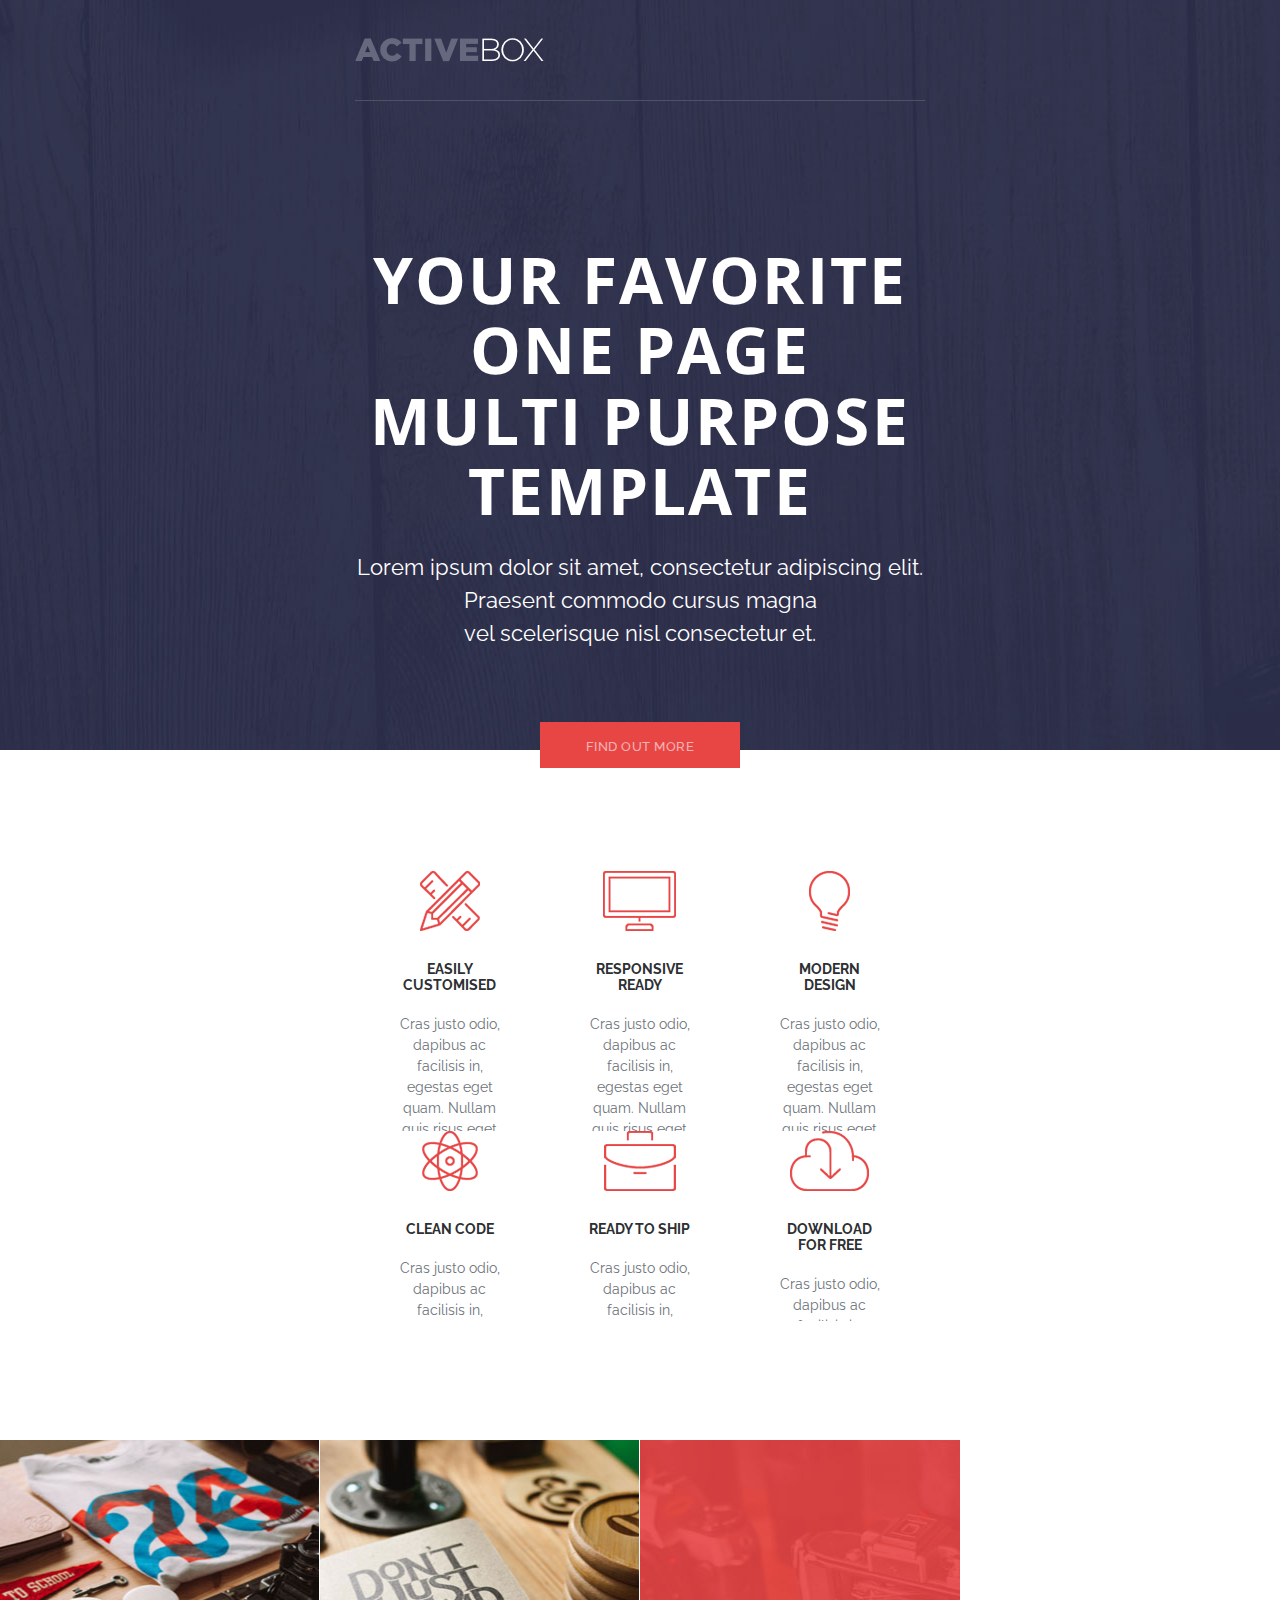
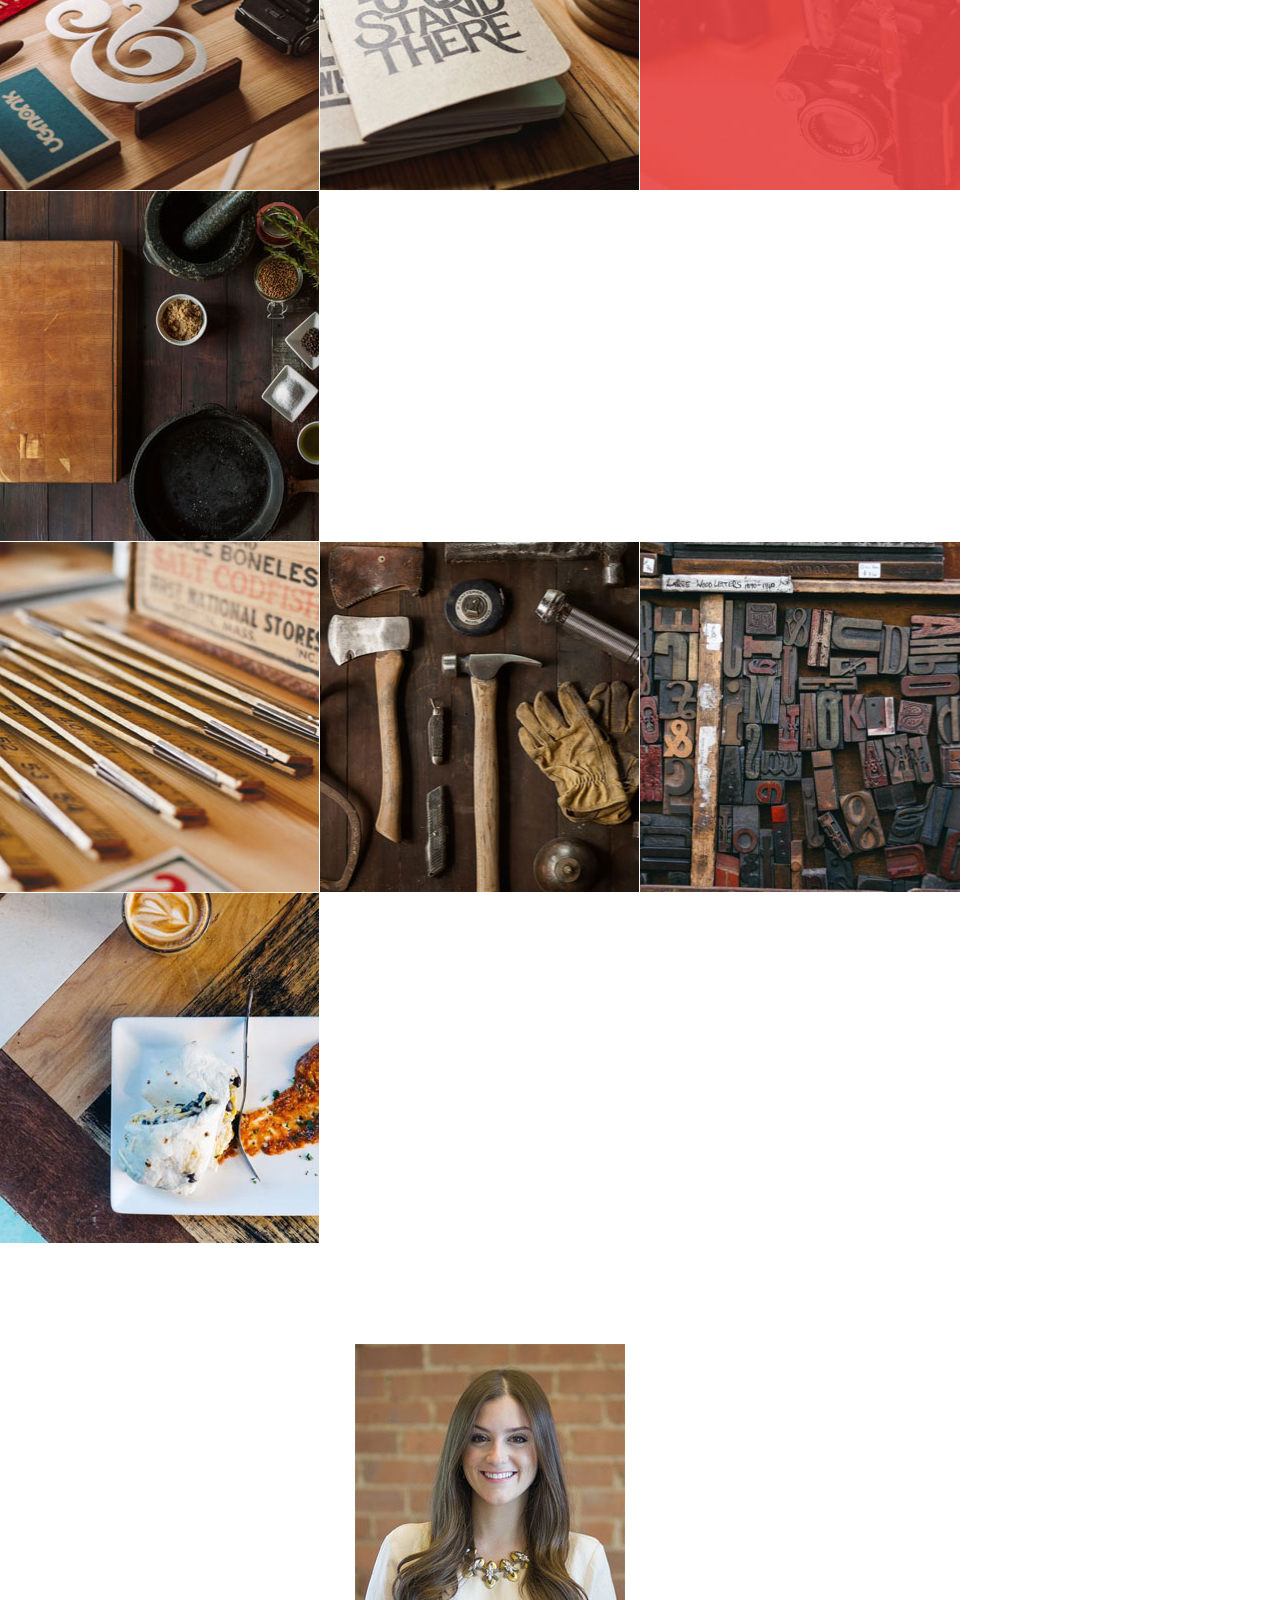
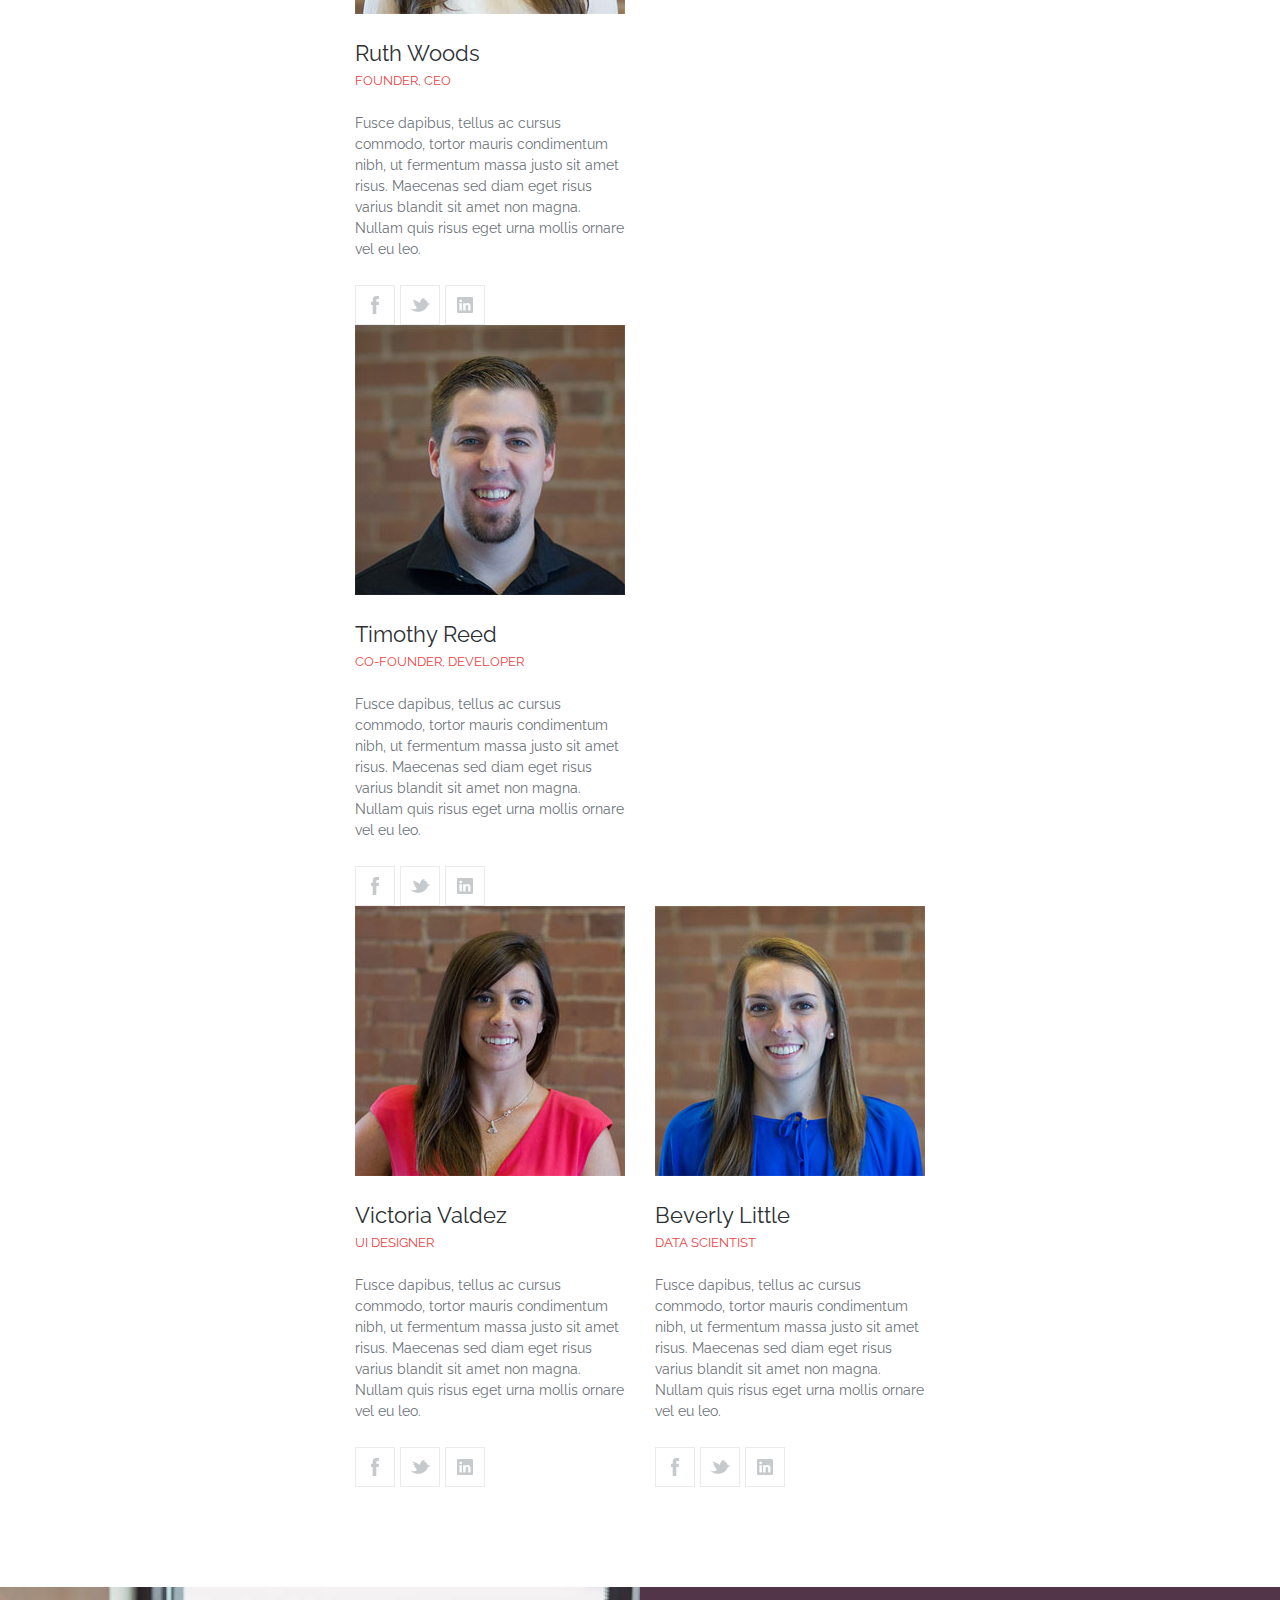
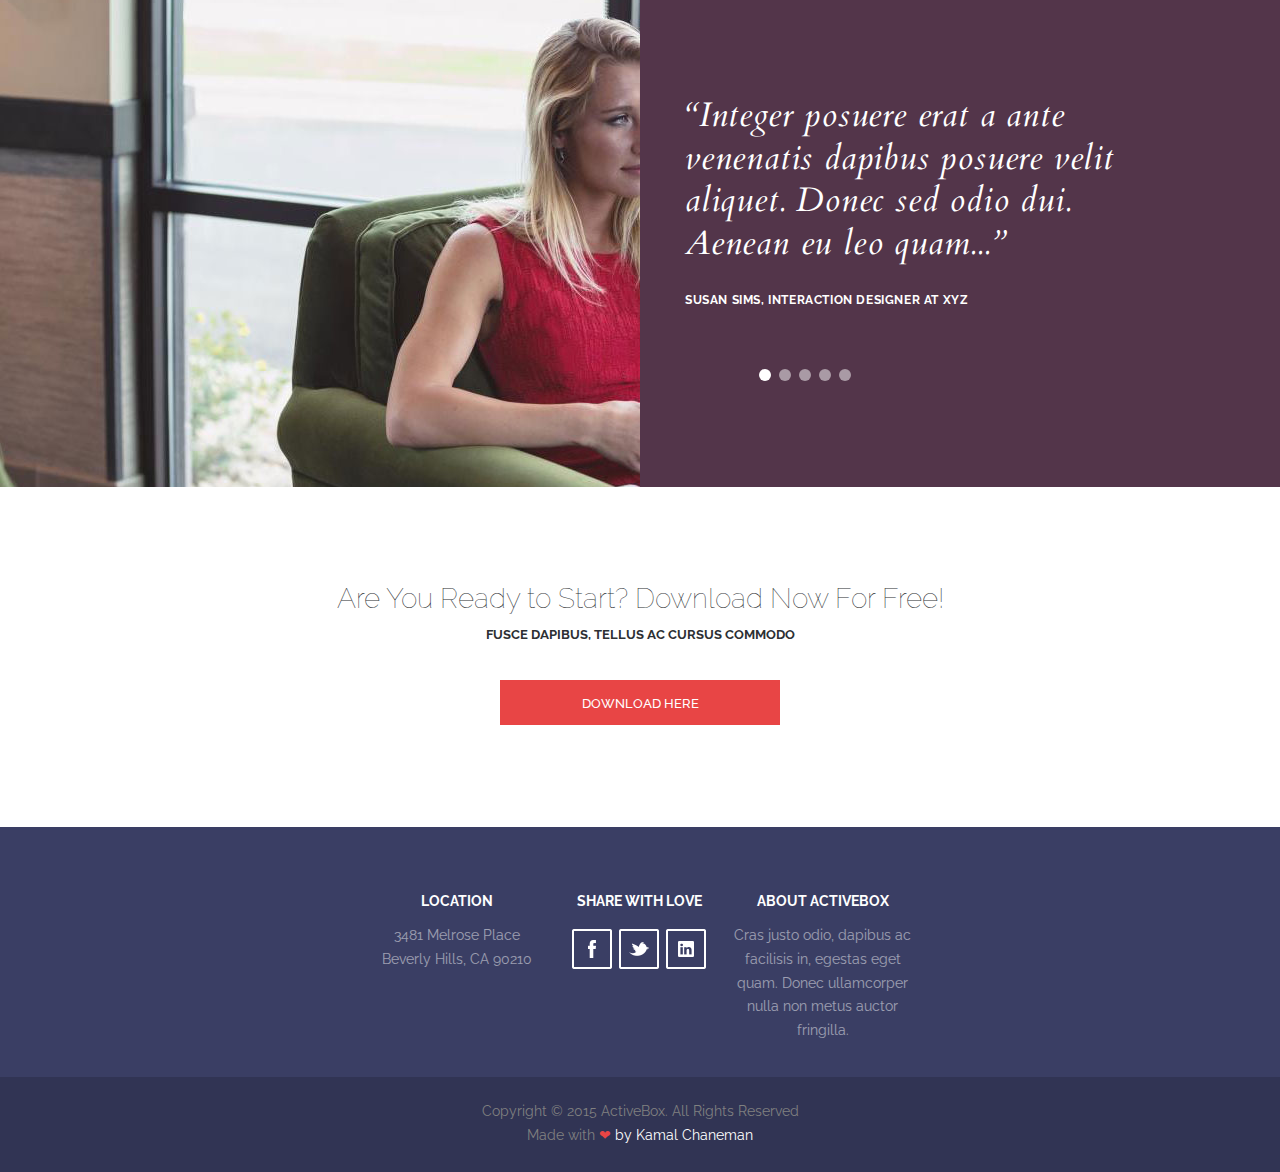
==== task3/index.html @ c03eb858 "Add files via upload" ====
<!doctype html>
<html lang="en">
<head>
<meta charset="utf-8">
<meta name="Description" content="Internal Task 03 - Static Page">
<meta name="Keywords" content="Task-03">
<title>2200099</title>
<link rel="stylesheet" href="css/style.css">
<link href="https://fonts.googleapis.com/css?family=Raleway" rel="stylesheet">
<link href="https://fonts.googleapis.com/css2?family=Open+Sans&display=swap" rel="stylesheet">
<link href="https://fonts.googleapis.com/css2?family=Cardo:ital@1&display=swap" rel="stylesheet">
</head>

<body>
	<div class="wrap">
		<div class="header">
			<div class="top ov-hidden">
				<div class="logo"><a href="#">
					<img src="images/logo.png" width="189" height="24" alt="ACTIVE BOX"></a>
				</div>
				<div class="nav-menu">
					<ul>
						<li class="li-menu mr0">
							<p><a href="#download">DOWNLOAD</a></p>
						</li>
						<li class="li-menu">
							<p><a href="#testimonial">TESTIMONIALS</a></p>
						</li>
						<li class="li-menu">
							<p><a href="#team">OUR TEAM</a></p>
						</li>
						<li class="li-menu">
							<p><a href="#work">WORKS</a></p>
						</li>
						<li class="li-menu">
							<p><a href="#feature">FEATURES</a></p>
						</li>
					</ul>
				</div>
			</div>
			
			<div class="main-visual">
				<h1>Your Favorite One Page <br>Multi Purpose Template</h1>
				<p>Lorem ipsum dolor sit amet, consectetur adipiscing elit. Praesent commodo cursus magna <br>vel scelerisque nisl consectetur et.</p>
				<div class="btn-mv"><a href="#">
					<p class="text-btn-mv">Find Out More</p></a>
				</div>
			</div>
		</div>
		
		<div id="feature">
			<ul class="ul-feature pb70">
				<li class="li-feature">
					<img src="images/icon-01.png" width="60" height="60" alt="xxx">
					<h2>Easily Customised</h2>
					<p>Cras justo odio, dapibus ac facilisis in, egestas eget quam. Nullam quis risus eget urna mollis ornare vel eu leo. Donec ullamcorper nulla</p>
				</li>
				<li class="li-feature">
					<img src="images/icon-02.png" width="73" height="60" alt="xxx">
					<h2>Responsive Ready</h2>
					<p>Cras justo odio, dapibus ac facilisis in, egestas eget quam. Nullam quis risus eget urna mollis ornare vel eu leo. Donec ullamcorper nulla</p>
				</li>
				<li class="li-feature">
					<img src="images/icon-03.png" width="41" height="60" alt="xxx">
					<h2>Modern Design</h2>
					<p>Cras justo odio, dapibus ac facilisis in, egestas eget quam. Nullam quis risus eget urna mollis ornare vel eu leo. Donec ullamcorper nulla</p>
				</li>
			</ul>
			
			<ul class="ul-feature">
				<li class="li-feature">
					<img src="images/icon-04.png" width="56" height="60" alt="xxx">
					<h2>Clean Code</h2>
					<p>Cras justo odio, dapibus ac facilisis in, egestas eget quam. Nullam quis risus eget urna mollis ornare vel eu leo. Donec ullamcorper nulla</p>
				</li>
				<li class="li-feature">
					<img src="images/icon-05.png" width="72" height="60" alt="xxx">
					<h2>Ready to Ship</h2>
					<p>Cras justo odio, dapibus ac facilisis in, egestas eget quam. Nullam quis risus eget urna mollis ornare vel eu leo. Donec ullamcorper nulla</p>
				</li>
				<li class="li-feature">
					<img src="images/icon-06.png" width="79" height="60" alt="xxx">
					<h2>Download for Free</h2>
					<p>Cras justo odio, dapibus ac facilisis in, egestas eget quam. Nullam quis risus eget urna mollis ornare vel eu leo. Donec ullamcorper nulla</p>
				</li>
			</ul>
		</div>
		
		<div id="work">
			<ul>
				<li class="li-work bg-01 ov-hidden">
					<div class="text">
						<h2>Project Name</h2>
						<p>User Interface Design</p>
					</div>
				</li>
				<li class="li-work bg-02">
					<div class="text">
						<h2>Project Name</h2>
						<p>User Interface Design</p>
					</div>
				</li>
				<li class="li-work bg-03">
					<div class="text">
						<h2>Project Name</h2>
						<p>User Interface Design</p>
					</div>
				</li>
				<li class="li-work bg-04">
					<div class="text">
						<h2>Project Name</h2>
						<p>User Interface Design</p>
					</div>
				</li>
			</ul>
			<ul>
				<li class="li-work bg-05">
					<div class="text">
						<h2>Project Name</h2>
						<p>User Interface Design</p>
					</div>
				</li>
				<li class="li-work bg-06">
					<div class="text">
						<h2>Project Name</h2>
						<p>User Interface Design</p>
					</div>
				</li>
				<li class="li-work bg-07">
					<div class="text">
						<h2>Project Name</h2>
						<p>User Interface Design</p>
					</div>
				</li>
				<li class="li-work bg-08">
					<div class="text">
						<h2>Project Name</h2>
						<p>User Interface Design</p>
					</div>
				</li>
			</ul>
		</div>
		
		<div id="team">
			<ul>
				<li class="li-team">
					<img src="images/people-01.jpg" width="270" height="270" alt="xxx">
					<h2>Ruth Woods</h2>
					<h3>Founder, CEO</h3>
					<p>Fusce dapibus, tellus ac cursus commodo, tortor mauris condimentum nibh, ut fermentum massa justo sit amet risus. Maecenas sed diam eget risus varius blandit sit amet non magna. Nullam quis risus eget urna mollis ornare vel eu leo.</p>
					<div class="socmed">
						<ul>
							<li class="li-socmed">
								<a href="#"><img src="images/icon-fb1.png" width="40" height="40" alt="xxxx"></a>
							</li>
							<li class="li-socmed">
								<a href="#"><img src="images/icon-tw1.png" width="40" height="40" alt="xxxx"></a>
							</li>
							<li class="li-socmed">
								<a href="#"><img src="images/icon-in1.png" width="40" height="40" alt="xxxx"></a>
							</li>
						</ul>
					</div>
				</li>
				<li class="li-team">
					<img src="images/people-02.jpg" width="270" height="270" alt="xxx">
					<h2>Timothy Reed</h2>
					<h3>Co-Founder, Developer</h3>
					<p>Fusce dapibus, tellus ac cursus commodo, tortor mauris condimentum nibh, ut fermentum massa justo sit amet risus. Maecenas sed diam eget risus varius blandit sit amet non magna. Nullam quis risus eget urna mollis ornare vel eu leo.</p>
					<div class="socmed">
						<ul>
							<li class="li-socmed">
								<a href="#"><img src="images/icon-fb1.png" width="40" height="40" alt="xxxx"></a>
							</li>
							<li class="li-socmed">
								<a href="#"><img src="images/icon-tw1.png" width="40" height="40" alt="xxxx"></a>
							</li>
							<li class="li-socmed">
								<a href="#"><img src="images/icon-in1.png" width="40" height="40" alt="xxxx"></a>
							</li>
						</ul>
					</div>
				</li>
				<li class="li-team">
					<img src="images/people-03.jpg" width="270" height="270" alt="xxx">
					<h2>Victoria Valdez</h2>
					<h3>UI Designer</h3>
					<p>Fusce dapibus, tellus ac cursus commodo, tortor mauris condimentum nibh, ut fermentum massa justo sit amet risus. Maecenas sed diam eget risus varius blandit sit amet non magna. Nullam quis risus eget urna mollis ornare vel eu leo.</p>
					<div class="socmed">
						<ul>
							<li class="li-socmed">
								<a href="#"><img src="images/icon-fb1.png" width="40" height="40" alt="xxxx"></a>
							</li>
							<li class="li-socmed">
								<a href="#"><img src="images/icon-tw1.png" width="40" height="40" alt="xxxx"></a>
							</li>
							<li class="li-socmed">
								<a href="#"><img src="images/icon-in1.png" width="40" height="40" alt="xxxx"></a>
							</li>
						</ul>
					</div>
				</li>
				<li class="li-team mr0">
					<img src="images/people-04.jpg" width="270" height="270" alt="xxx">
					<h2>Beverly Little</h2>
					<h3>Data Scientist</h3>
					<p>Fusce dapibus, tellus ac cursus commodo, tortor mauris condimentum nibh, ut fermentum massa justo sit amet risus. Maecenas sed diam eget risus varius blandit sit amet non magna. Nullam quis risus eget urna mollis ornare vel eu leo.</p>
					<div class="socmed">
						<ul>
							<li class="li-socmed">
								<a href="#"><img src="images/icon-fb1.png" width="40" height="40" alt="xxxx"></a>
							</li>
							<li class="li-socmed">
								<a href="#"><img src="images/icon-tw1.png" width="40" height="40" alt="xxxx"></a>
							</li>
							<li class="li-socmed">
								<a href="#"><img src="images/icon-in1.png" width="40" height="40" alt="xxxx"></a>
							</li>
						</ul>
					</div>
				</li>
			</ul>
		</div>
		
		<div id="testimonial">
			<div class="img-testi">
				<img src="images/testimonial-01.jpg" width="970" height="621" alt="xxxx" style="vertical-align:middle">
			</div>
			<div class="quotes-testi">
				<div class="mySlides">
				<q>Integer posuere erat a ante venenatis dapibus posuere velit aliquet. Donec sed odio dui. Aenean eu leo quam...</q>
				<p class="author">Susan Sims, Interaction Designer at XYZ</p>
			</div>

			<div class="mySlides">
				<q>Integer posuere erat a ante venenatis dapibus posuere velit aliquet. Donec sed odio dui. Aenean eu leo quam...</q>
				<p class="author">Susan Sims, Interaction Designer at XYZ</p>
			</div>

			<div class="mySlides">
				<q>Integer posuere erat a ante venenatis dapibus posuere velit aliquet. Donec sed odio dui. Aenean eu leo quam....</q>
				<p class="author">Susan Sims, Interaction Designer at XYZ</p>
			</div>
				
			<div class="mySlides">
				<q>Integer posuere erat a ante venenatis dapibus posuere velit aliquet. Donec sed odio dui. Aenean eu leo quam.....</q>
				<p class="author">Susan Sims, Interaction Designer at XYZ</p>
			</div>
				
			<div class="mySlides">
				<q>Integer posuere erat a ante venenatis dapibus posuere velit aliquet. Donec sed odio dui. Aenean eu leo quam......</q>
				<p class="author">Susan Sims, Interaction Designer at XYZ</p>
			</div>
			
			<div class="dot-container">
				<span class="dot" onclick="currentSlide(1)"></span> 
				<span class="dot" onclick="currentSlide(2)"></span> 
				<span class="dot" onclick="currentSlide(3)"></span>
				<span class="dot" onclick="currentSlide(4)"></span>
				<span class="dot" onclick="currentSlide(5)"></span>
			</div>
			</div>
		</div>
		
		<div id="download">
			<h2>Are You Ready to Start? Download Now For Free!</h2>
			<p>Fusce dapibus, tellus ac cursus commodo</p>
			<div class="btn-download"><a href="#">
				<p class="text-btn-download">Download Here</p></a>
			</div>
		</div>
		
		<div class="footer">
			<div class="footer-cnt">
				<ul>
					<li class="li-footer-cnt">
						<h3>Location</h3>
						<p>3481 Melrose Place <br>Beverly Hills, CA 90210</p>
					</li>
					<li class="li-footer-cnt">
						<h3>Share with Love</h3>
						<div class="icon-socmed">
							<ul>
								<li class="li-iconSocmed"><a href="#">
									<img src="images/icon-fb.png" width="40" height="40" alt="xxxx"></a>
								</li>
								<li class="li-iconSocmed"><a href="#">
									<img src="images/icon-tw.png" width="40" height="40" alt="xxxx"></a>
								</li>
								<li class="li-iconSocmed mr0"><a href="#">
									<img src="images/icon-in.png" width="40" height="40" alt="xxxx"></a>
								</li>
							</ul>
						</div>
					</li>
					<li class="li-footer-cnt">
						<h3>About ActiveBox</h3>
						<p>Cras justo odio, dapibus ac facilisis in, egestas eget <br>quam. Donec ullamcorper nulla non metus auctor <br>fringilla.</p>
					</li>
					
				</ul>
			</div>
			<div class="copyright">
				<p>Copyright © 2015 ActiveBox. All Rights Reserved <br>Made with <span id="love">❤</span><span id="name_author"> by Kamal Chaneman</span></p>
			</div>
		</div>
		
		
	</div>
	<script src="js/static-page-03.js"></script>
</body>
</html>
---- task3/css/style.css ----
@charset "utf-8";
/* CSS Document */

/* ==========================================================================
Reset & Base Setting
========================================================================== */
/* default style reset
-------------------------------------*/
html{background:#fff;}
body,div,dl,dt,dd,ul,ol,li,h1,h2,h3,h4,h5,h6,pre,code,form,fieldset,input,textarea,p,blockquote,th,td{margin:0;padding:0;}
table{border-collapse:separate;border-spacing:0;}
fieldset,img{border:0;}
img{vertical-align:top;}
address,caption,em,strong,th{font-style:normal;font-weight:normal;}
ol,ul{list-style:none;}
caption,th,td{text-align:left;}
h1,h2,h3,h4,h5,h6{font-size:100%;font-weight:normal;}
sup{vertical-align:text-top;}
sub{vertical-align:text-bottom;}
input,textarea,select{font-size:inherit;font-weight:inherit;}
input,textarea,select{*font-size:100%;}

a:link{text-decoration:underline;}
a:visited{text-decoration:underline;}
a:hover{text-decoration:none;cursor:pointer!important;}
a:active{text-decoration:underline;}


/* clearfix
-------------------------------------*/
.clearfix:before,
.clearfix:after{
	display:table;
	content:"";
}

.clearfix:after{
	clear:both;
}

.clearfix{
	zoom:1;
}

/*------------------------------------*/


.wrap{
	width: 100%;
	height: auto;
	margin: 0 auto;
	
}

.ov-hidden{
	overflow: hidden;
}


.header{
	width: 100%;
	height: 750px;
	padding: 0 355px;
	box-sizing: border-box;
	background-image: url(../images/bg-mainvisual.jpg);
	background-size: cover;
	background-position: center;
	background-repeat: no-repeat;
}

.top{
	height: 100px;
	margin: 0 auto;
	border-bottom: solid 1px #4f5167;
}

.logo{
	float: left;
	padding: 38px 0;
	box-sizing: border-box;
}

.nav-menu{
	float: right;
	width: 600px;
	padding: 43px 0;
	box-sizing: border-box;
}

.nav-menu ul{
	overflow: hidden;
}

.li-menu{
	float: right;
	margin-right: 55px;
}

.mr0{
	margin-right: 0 !important;
}

.li-menu p{
	font-family: 'Raleway', sans-serif;
	font-size: 13px;
	color: #ffffff;
	opacity: 75%;
	font-weight: bold;
}

.li-menu p a{
	color: #ffffff;
	text-decoration: none;
	
}

.li-menu p a:hover{
	opacity: 0.6;
	text-decoration: none;
}

.main-visual{
	height: 650px;
	text-align: center;
}

.main-visual h1{
	font-family: 'Open Sans', sans-serif;
	font-size: 64px;
	color: #ffffff;
	font-weight: bold;
	text-transform: uppercase;
	padding-top: 144px;
	box-sizing: border-box;
	letter-spacing: 2.2px;
	line-height: 1.1;
}

.main-visual p{
	font-family: 'Raleway', sans-serif;
	font-size: 22px;
	color: #ffffff;
	margin-top: 24px;
	line-height: 1.5;
}

.btn-mv{
	padding-top: 48px;
	box-sizing: border-box;
}

.btn-mv a{
	width: 200px;
	height: 46px;
	margin: 0 auto;
	background-color: #e84545;
	text-align: center;
	display: block;
	text-decoration: none;
}

.btn-mv a:hover{
	opacity: 0.7;
	text-decoration: none;
}

.btn-mv .text-btn-mv{
	font-family: 'Raleway', sans-serif;
	font-size: 13px;
	color: #ffffff;
	opacity: 59%;
	font-weight: 500;
	text-transform: uppercase;
	letter-spacing: 0.5px;
	padding: 15px 0;
	box-sizing: border-box;
} 

#feature{
	width: 100%;
	height: 690px;
	padding: 121px 355px;
	box-sizing: border-box;
}

.ul-feature{
	overflow: hidden;
}

.pb70{
	padding-bottom: 70px;
	box-sizing: border-box;
}

.li-feature{
	float: left;
	width: 33.33%;
	height: 190px;
	text-align: center;
	padding: 0 40px;
	box-sizing: border-box;
}

.li-feature h2{
	font-family: 'Raleway', sans-serif;
	font-size: 14px;
	color: #2d3033;
	font-weight: bold;
	text-transform: uppercase;
	padding-top: 30px;
	box-sizing: border-box;
}

.li-feature p{
	font-family: 'Raleway', sans-serif;
	font-size: 14px;
	color: #6c7279;
	padding-top: 21px;
	box-sizing: border-box;
	line-height: 1.5;
}

#work{
	width: 100%;
	height: auto;
	margin: 0 auto;
}

#work ul{
	overflow: hidden;
}
.li-work{
	float: left;
	width: 24.94%;
	height: 350px;
	margin-right: 1px;
	margin-bottom: 1px;
	box-sizing: border-box;
    background: #262626;
}

.li-work .text {
    width: 100%;
    height: 355px;
    transition: .5s;
	background: #e84545;
    bottom: 100%;
    padding: 152px 0;
    box-sizing: border-box;
	opacity: 0;
}

.li-work:hover .text {
    top: 0;
    left: 0%;
	opacity: 0.9;
}

.li-work .text h2 {
    font-family: 'Raleway', sans-serif;
	font-size: 14px;
	color: #ffffff;
	font-weight: bold;
	text-transform: uppercase;
	text-align: center;
}

.li-work .text p {
	font-family: 'Raleway', sans-serif;
	font-size: 14px;
	color: #ffffff;
    margin-top: 10px;
	text-align: center;
}

.bg-01{
	background-image: url(../images/image-01.jpg);
	background-position: center;
	background-repeat: no-repeat;
}

.bg-02{
	background-image: url(../images/image-02.jpg);
	background-position: center;
	background-repeat: no-repeat;
}

.bg-03{
	background-image: url(../images/image-03.jpg);
	background-position: center;
	background-repeat: no-repeat;
}

.bg-04{
	background-color: #dddddd;
	background-image: url(../images/image-04.jpg);
	background-position: center;
	background-repeat: no-repeat;
}

.bg-05{
	background-image: url(../images/image-05.jpg);
	background-position: center;
	background-repeat: no-repeat;
}

.bg-06{
	background-image: url(../images/image-06.jpg);
	background-position: center;
	background-repeat: no-repeat;
}

.bg-07{
	background-image: url(../images/image-07.jpg);
	background-position: center;
	background-repeat: no-repeat;
}

.bg-08{
	background-image: url(../images/image-08.jpg);
	background-position: center;
	background-repeat: no-repeat;
}


#team{
	width: 100%;
	height: auto;
	padding: 100px 355px;
	box-sizing: border-box;
}

#team ul{
	overflow: hidden;
}

.li-team{
	float: left;
	width: 270px;
	height: auto;
	margin-right: 30px;
}

.li-team h2{
	font-family: 'Raleway', sans-serif;
	font-size: 22px;
	color: #2d3033;
	padding-top: 26px;
	box-sizing: border-box;
}

.li-team h3{
	font-family: 'Raleway', sans-serif;
	font-size: 13px;
	color: #e84545;
	text-transform: uppercase;
	padding-top: 7px;
	padding-bottom: 25px;
	box-sizing: border-box;
}

.li-team p{
	font-family: 'Raleway', sans-serif;
	font-size: 14px;
	color: #6c7279;
	padding-bottom: 25px;
	box-sizing: border-box;
	line-height: 1.5;
}

.socmed{
	height: 40px;
}

.socmed ul{
	overflow: hidden;
}

.li-socmed{
	float: left;
	margin-right: 5px;
}


#testimonial{
	overflow: hidden;
	width: 100%;
	height: 500px;
}

.img-testi{
	float: left;
	width: 50%;
	height: 500px;
}

.quotes-testi{
	float: right;
	position: relative;
	background: #53354a;
	width: 50%;
	height: 500px;
	padding-left: 45px;
	padding-top: 107px;
	padding-bottom: 107px;
	padding-right: 355px;
	box-sizing: border-box;
}

.mySlides {
	display: none;
	width: 470px;
	height: auto;
	margin: 0 auto;
}

.dot-container {
    text-align: center;
    padding: 60px 0;
	box-sizing: border-box;
}

.dot {
	cursor: pointer;
	height: 12px;
	width: 12px;
	margin: 0 2px;
	background-color: #ffffff;
	opacity: 50%;
	border-radius: 50%;
	display: inline-block;
	transition: background-color 0.6s ease;
}

.active, .dot:hover {
	opacity: 100%;
	height: 12px;
	width: 12px;
}

q {
	font-family: 'Cardo', serif;
	font-style: italic;
	font-size: 34px;
	color: #ffffff;
	letter-spacing: 0.8px;
	line-height: 1.25;
}

.author{
	font-family: 'Raleway', sans-serif;
	font-size: 12px;
	font-weight: bold;
	color: #ffffff;
	text-transform: uppercase;
	margin-top: 29px;
	letter-spacing: 0.6px;
}


#download{
	width: 100%;
	height: 340px;
	padding: 95px 0;
	box-sizing: border-box;
	text-align: center;
}

#download h2{
	font-family: 'Raleway', sans-serif;
	font-size: 28px;
	font-weight: lighter;
	color: #2d3033;
}

#download p{
	font-family: 'Raleway', sans-serif;
	font-size: 13px;
	font-weight: bold;
	color: #2d3033;
	text-transform: uppercase;
	margin-top: 12px;
	margin-bottom: 38px;
}

.btn-download{
	
}

.btn-download a{
	width: 280px;
	height: 45px;
	margin: 0 auto;
	background-color: #e84545;
	text-align: center;
	display: block;
	text-decoration: none;
}

.btn-download a:hover{
	opacity: 0.7;
	text-decoration: none;
}

#download .btn-download .text-btn-download{
	font-family: 'Raleway', sans-serif;
	font-size: 13px;
	color: #ffffff;
	font-weight: 500;
	text-transform: uppercase;
	padding: 16px 0;
	box-sizing: border-box;
} 

.footer{
	width: 100%;
	height: 345px;
}

.footer-cnt{
	width: 100%;
	height: 250px;
	background-color: #3a3e64;
	padding: 66px 365px;
	box-sizing: border-box;
}

.footer-cnt ul{
	overflow: hidden;
}

.li-footer-cnt{
	float: left;
	width: 33.3%;
	height: auto;
	text-align: center;
}

.li-footer-cnt h3{
	font-family: 'Raleway', sans-serif;
	font-weight: bold;
	font-size: 14px;
	color: #ffffff;
	text-transform: uppercase;
	margin-bottom: 15px;
}

.li-footer-cnt p{
	font-family: 'Raleway', sans-serif;
	font-size: 14px;
	color: #ffffff;
	opacity: 50%;
	line-height: 1.7;
}

.icon-socmed{
	width: 135px;
	height: 40px;
	text-align: center;
	margin: 0 auto;
}

.icon-socmed ul{
	overflow: hidden;
	padding-top: 5px;
}

.li-iconSocmed{
	float: left;
	margin-right: 7px;
}

.copyright{
	width: 100%;
	height: 95px;
	background-color: #313454;
	padding: 23px 355px;
	box-sizing: border-box;
	text-align: center;
}

.copyright p{
	font-family: 'Raleway', sans-serif;
	font-size: 14px;
	color: #808080;
	line-height: 1.7;
}

#love{
	font-size:14px; 
  color:#e84545;
}

.copyright p #name_author{
	color: #ffffff;
}
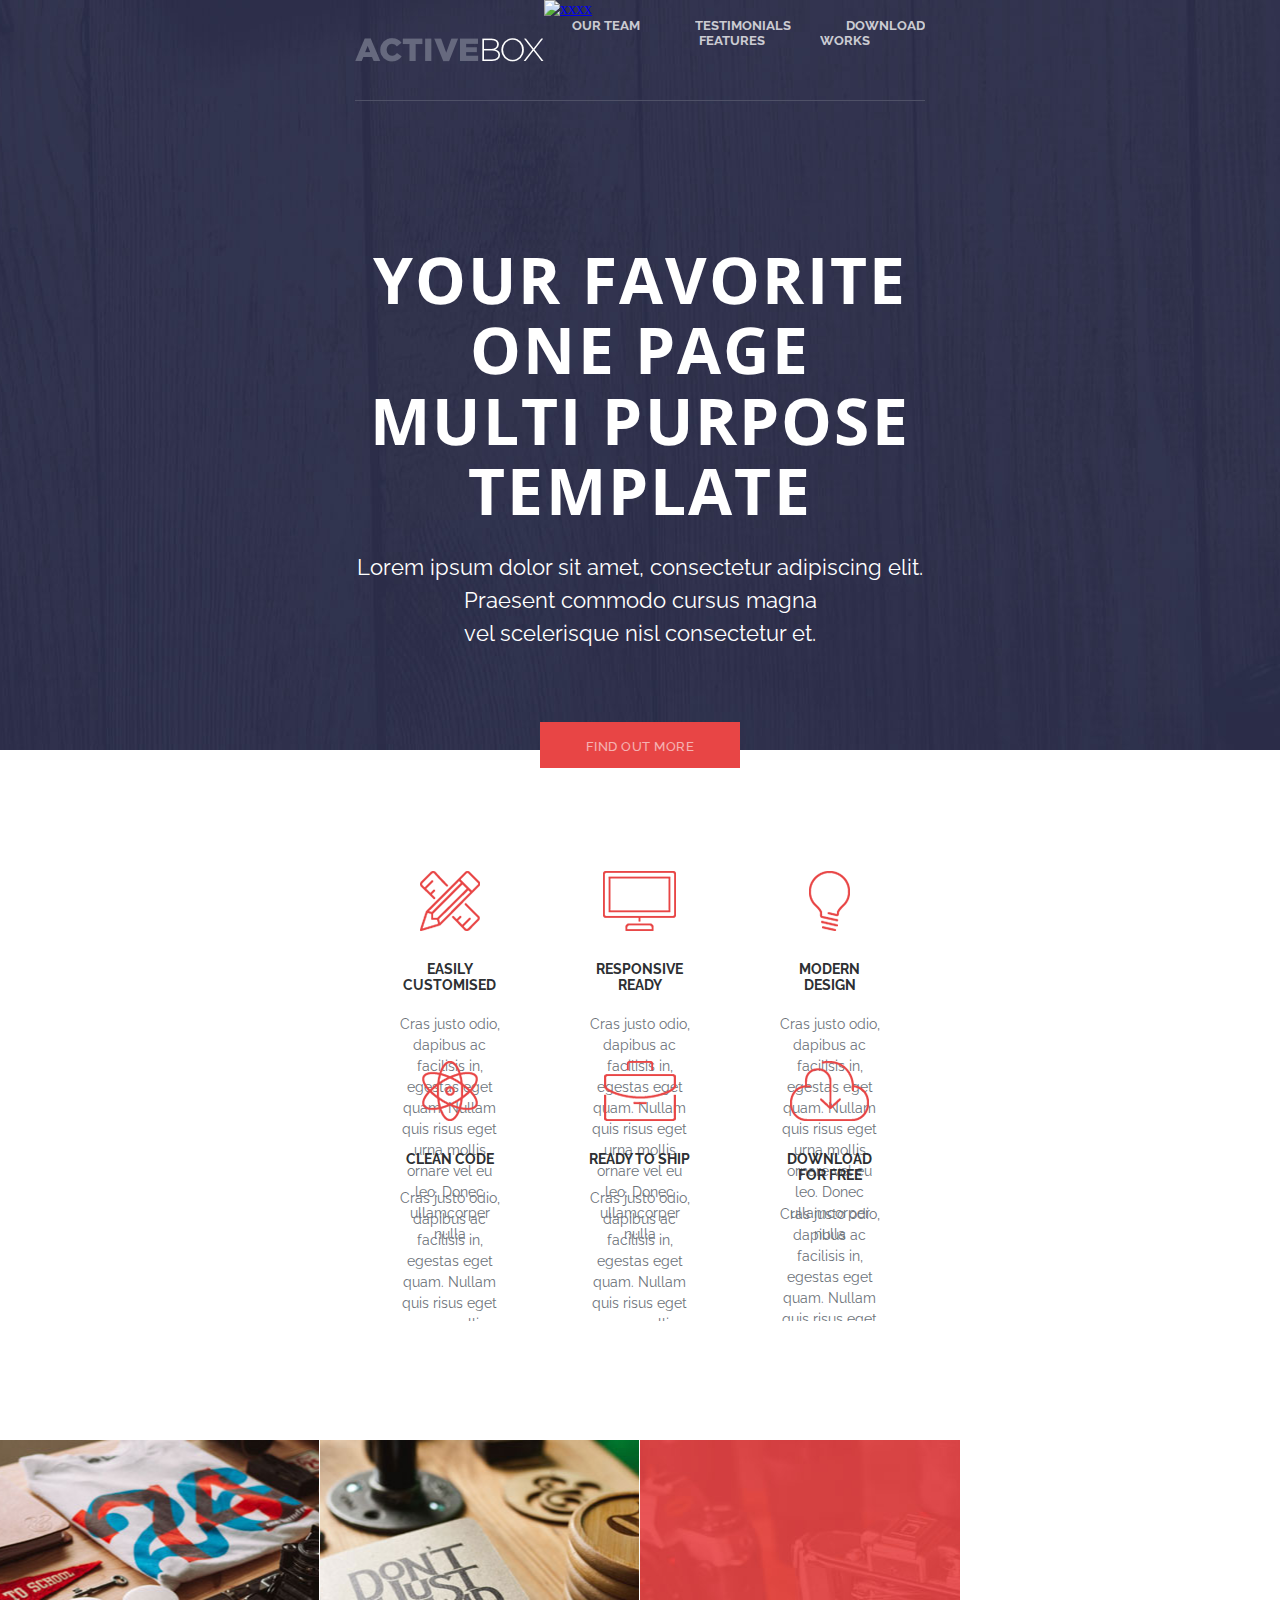
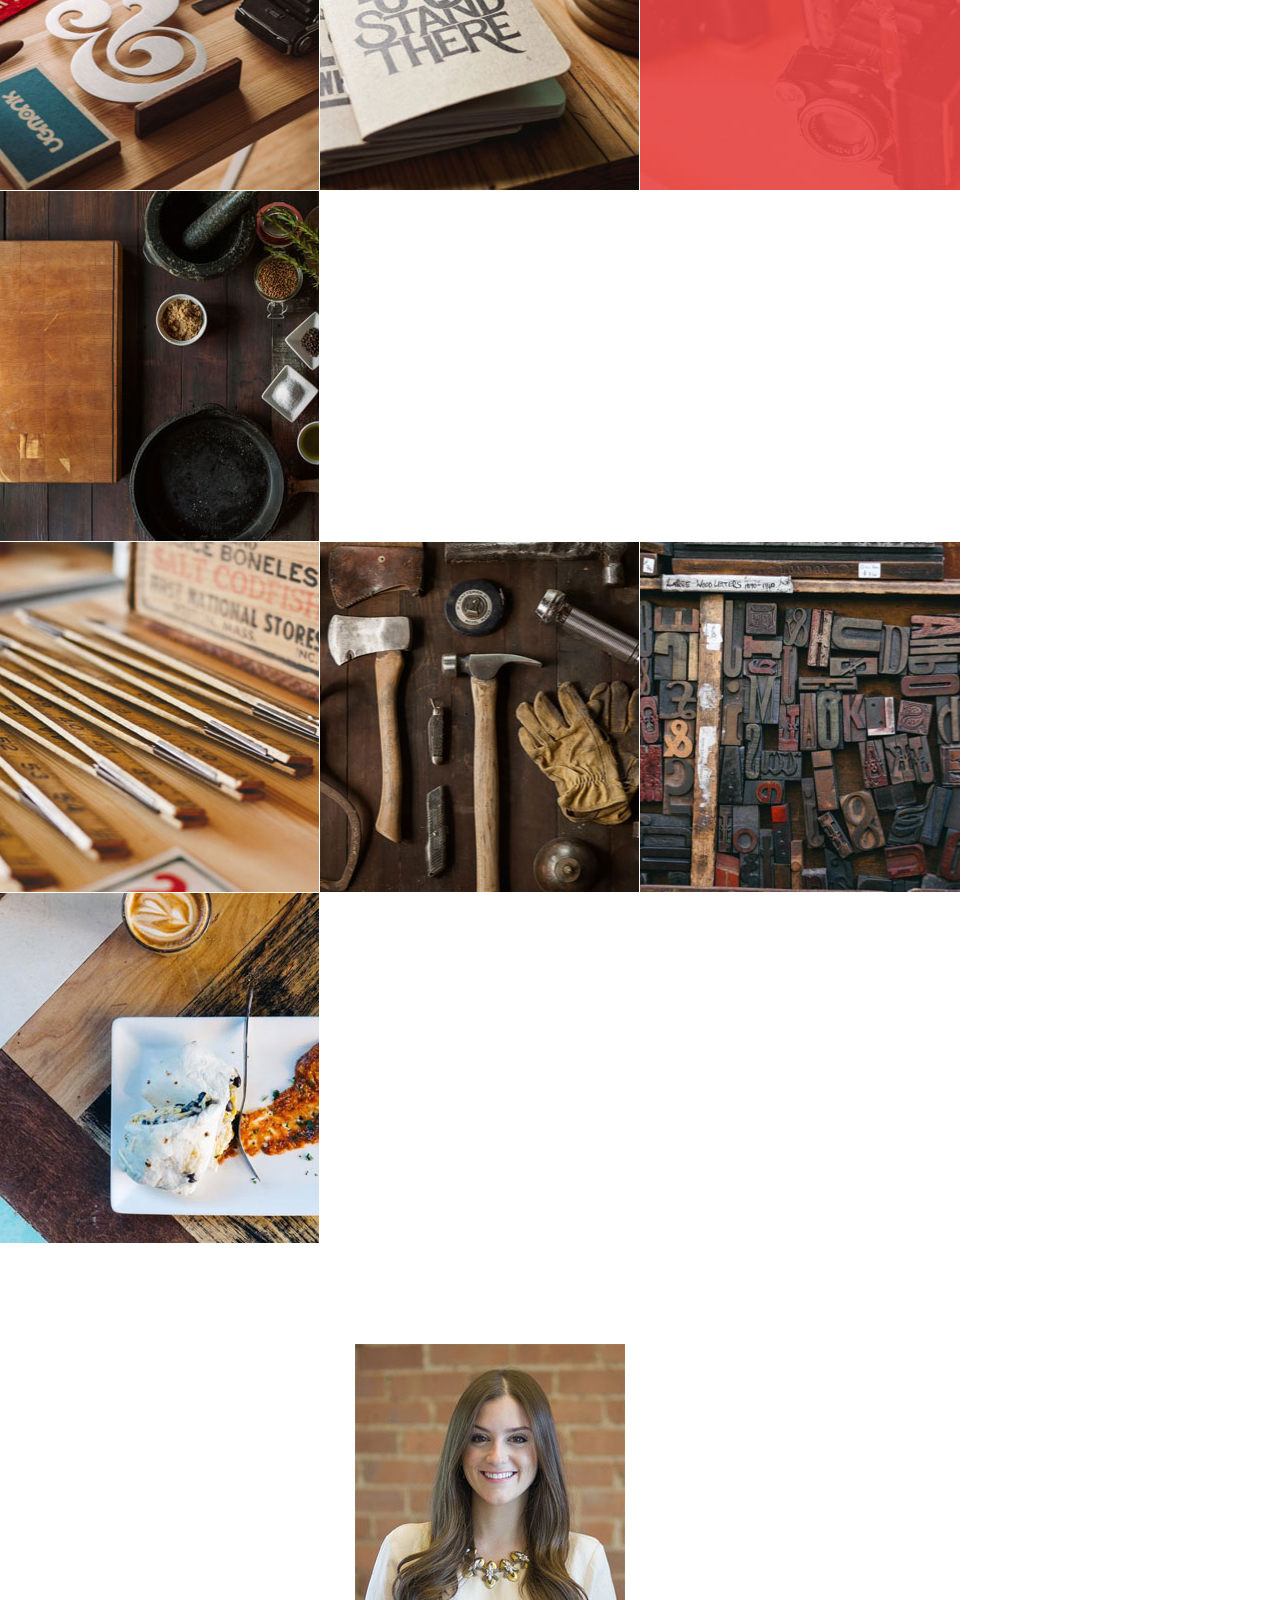
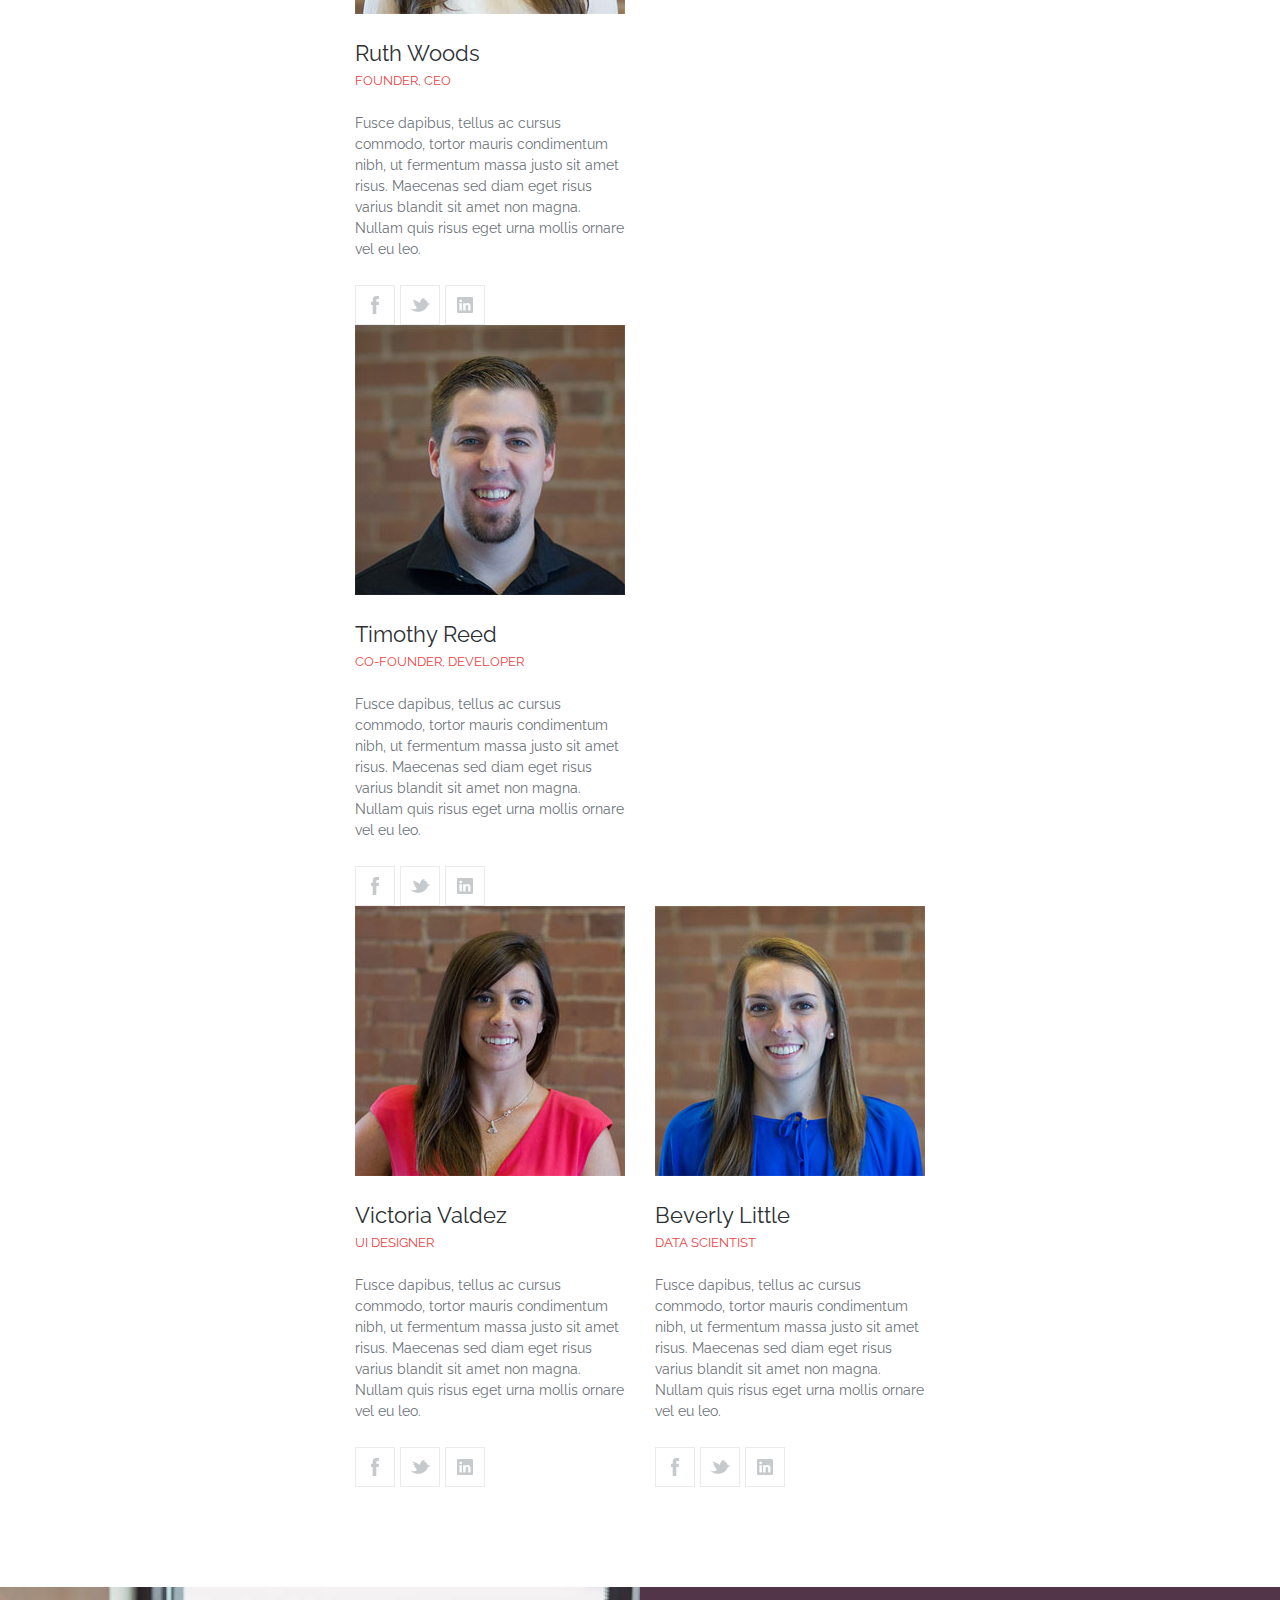
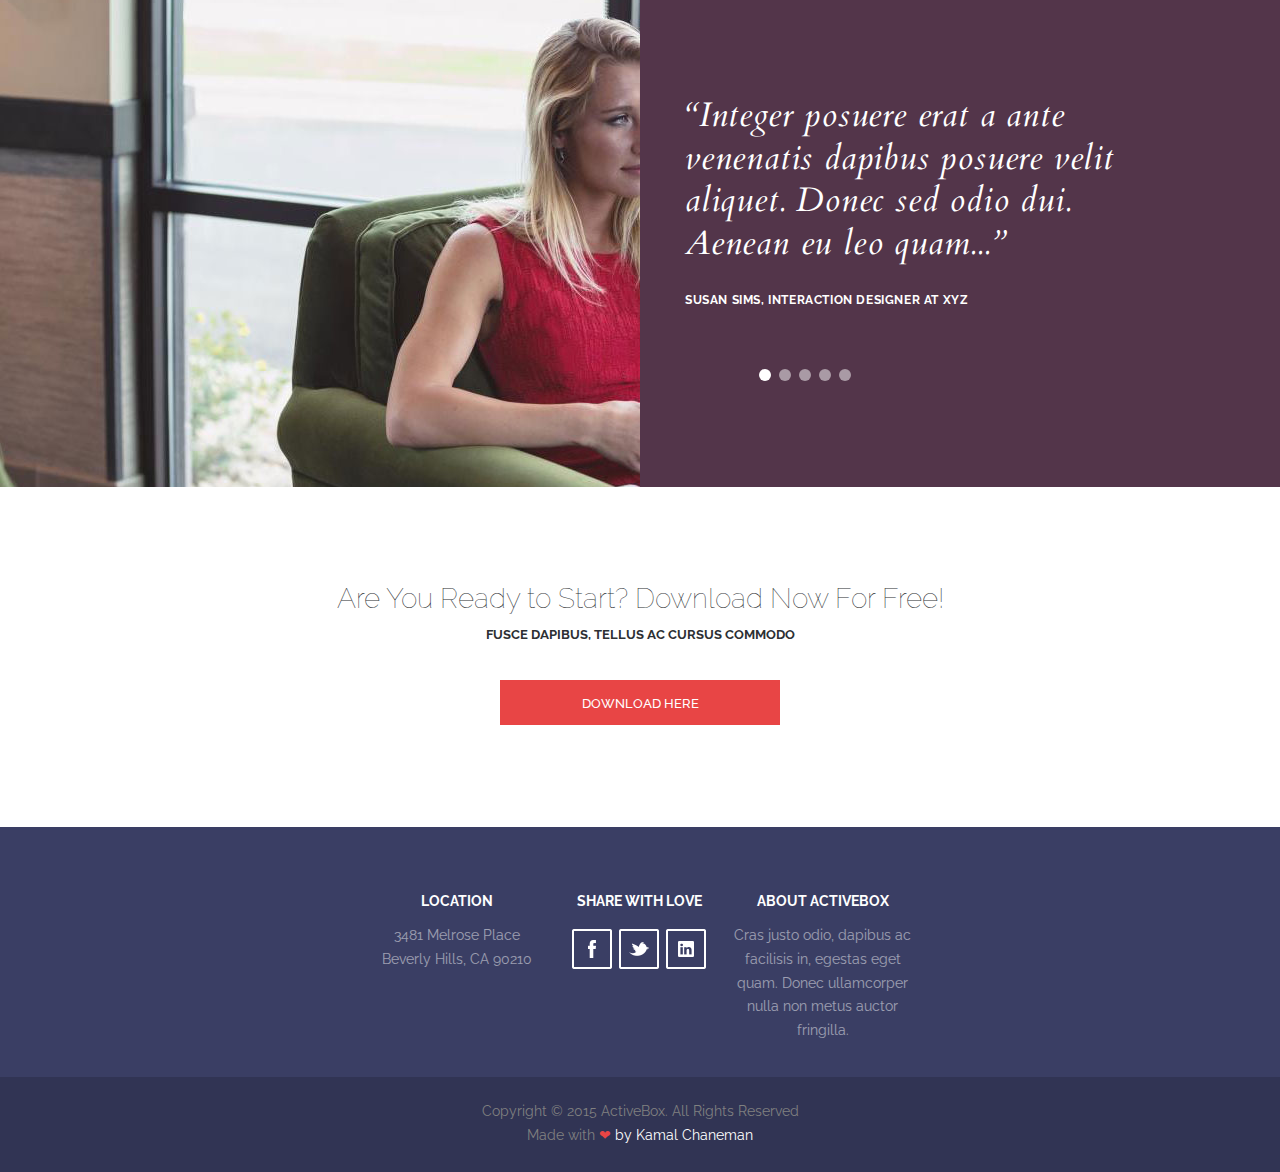
==== commit 78d492a4: "Update index.html" ====
--- a/task3/index.html
+++ b/task3/index.html
@@ -4,6 +4,7 @@
 <meta charset="utf-8">
 <meta name="Description" content="Internal Task 03 - Static Page">
 <meta name="Keywords" content="Task-03">
+<meta name="viewport" content="width=device-width, initial-scale=1">
 <title>2200099</title>
 <link rel="stylesheet" href="css/style.css">
 <link href="https://fonts.googleapis.com/css?family=Raleway" rel="stylesheet">
@@ -18,8 +19,9 @@
 				<div class="logo"><a href="#">
 					<img src="images/logo.png" width="189" height="24" alt="ACTIVE BOX"></a>
 				</div>
-				<div class="nav-menu">
-					<ul>
+				<nav class="clearfix">
+					<a href="#" id="pull"><img src="images/icon-navbar1.png" width="20" height="17" alt="xxxx"></a>
+					<ul class="clearfix">
 						<li class="li-menu mr0">
 							<p><a href="#download">DOWNLOAD</a></p>
 						</li>
@@ -36,7 +38,7 @@
 							<p><a href="#feature">FEATURES</a></p>
 						</li>
 					</ul>
-				</div>
+				</nav>
 			</div>
 			
 			<div class="main-visual">
@@ -65,9 +67,7 @@
 					<h2>Modern Design</h2>
 					<p>Cras justo odio, dapibus ac facilisis in, egestas eget quam. Nullam quis risus eget urna mollis ornare vel eu leo. Donec ullamcorper nulla</p>
 				</li>
-			</ul>
 			
-			<ul class="ul-feature">
 				<li class="li-feature">
 					<img src="images/icon-04.png" width="56" height="60" alt="xxx">
 					<h2>Clean Code</h2>
@@ -293,9 +293,9 @@
 							</ul>
 						</div>
 					</li>
-					<li class="li-footer-cnt">
+					<li class="li-footer-cnt pb0">
 						<h3>About ActiveBox</h3>
-						<p>Cras justo odio, dapibus ac facilisis in, egestas eget <br>quam. Donec ullamcorper nulla non metus auctor <br>fringilla.</p>
+						<p>Cras justo odio, dapibus ac facilisis in, egestas eget quam. Donec ullamcorper nulla non metus auctor fringilla.</p>
 					</li>
 					
 				</ul>
@@ -308,5 +308,6 @@
 		
 	</div>
 	<script src="js/static-page-03.js"></script>
+	<script src="js/nav-menu.js"></script>
 </body>
 </html>
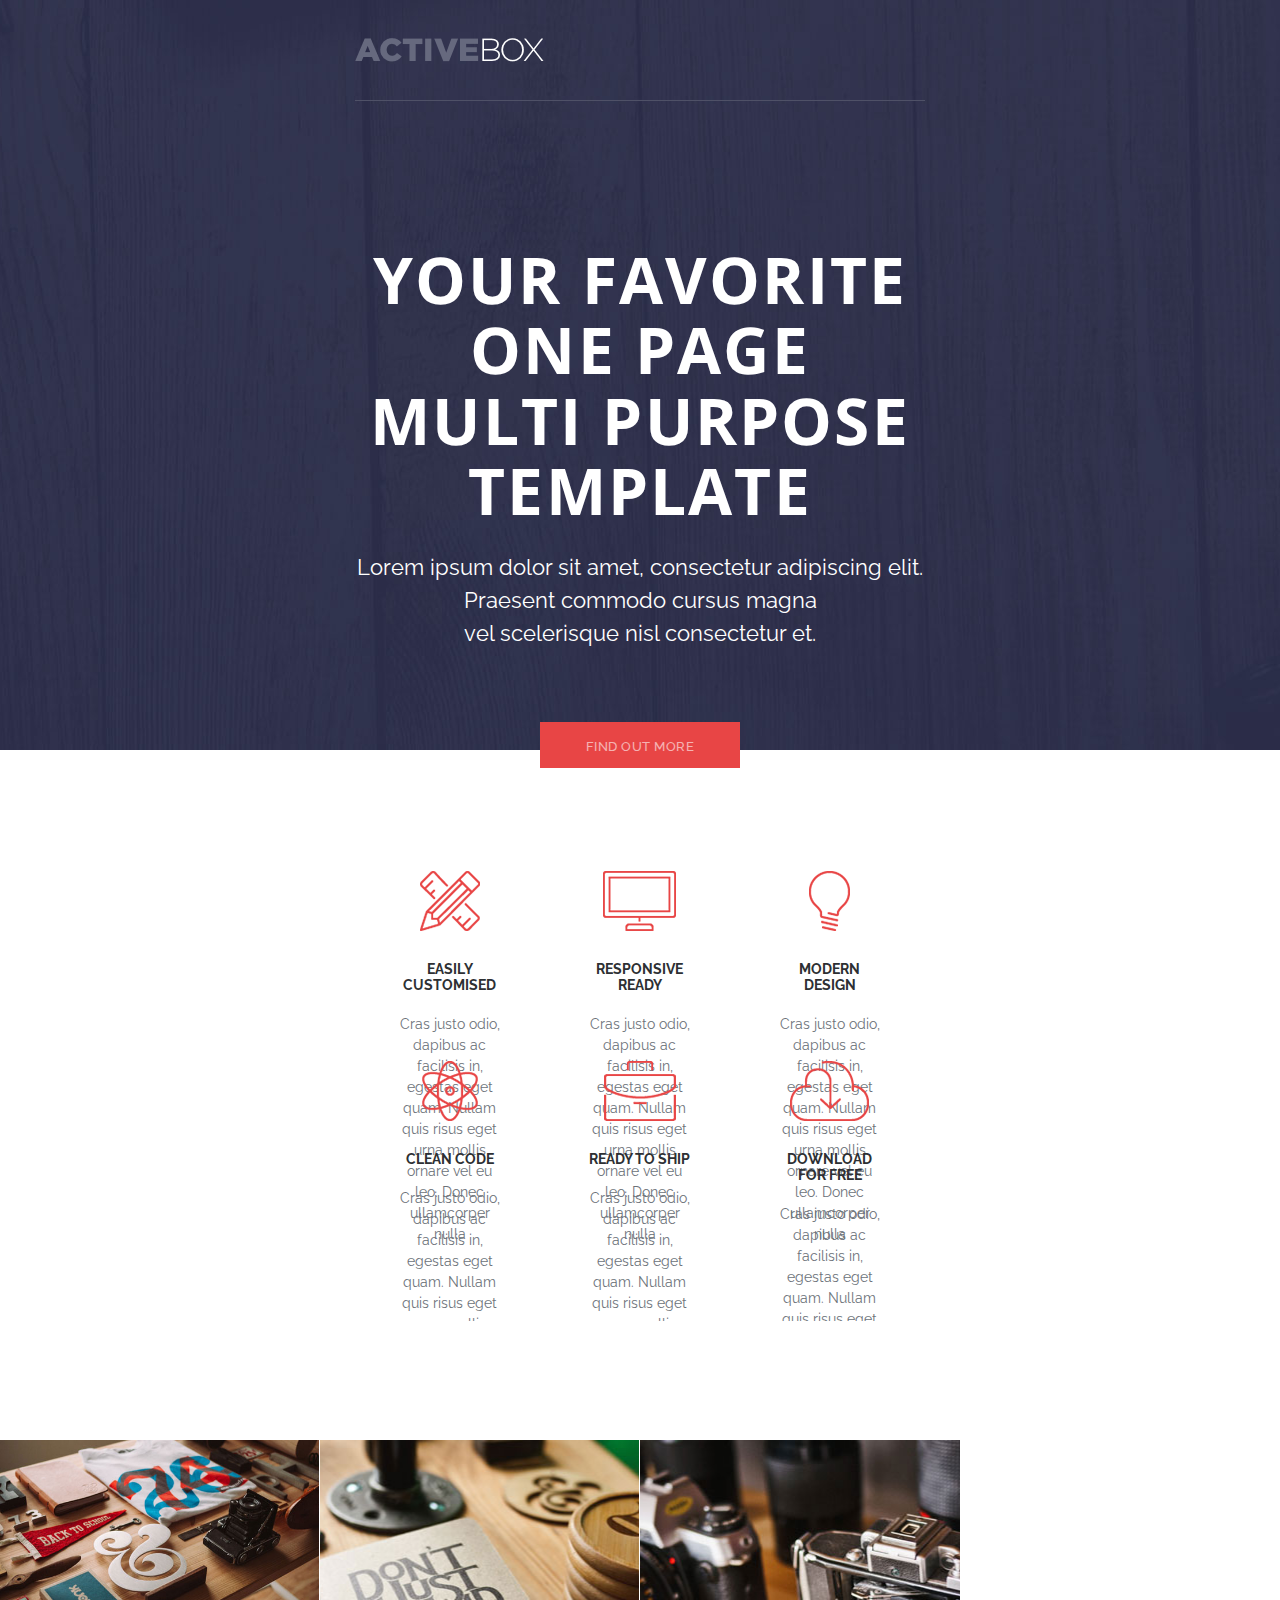
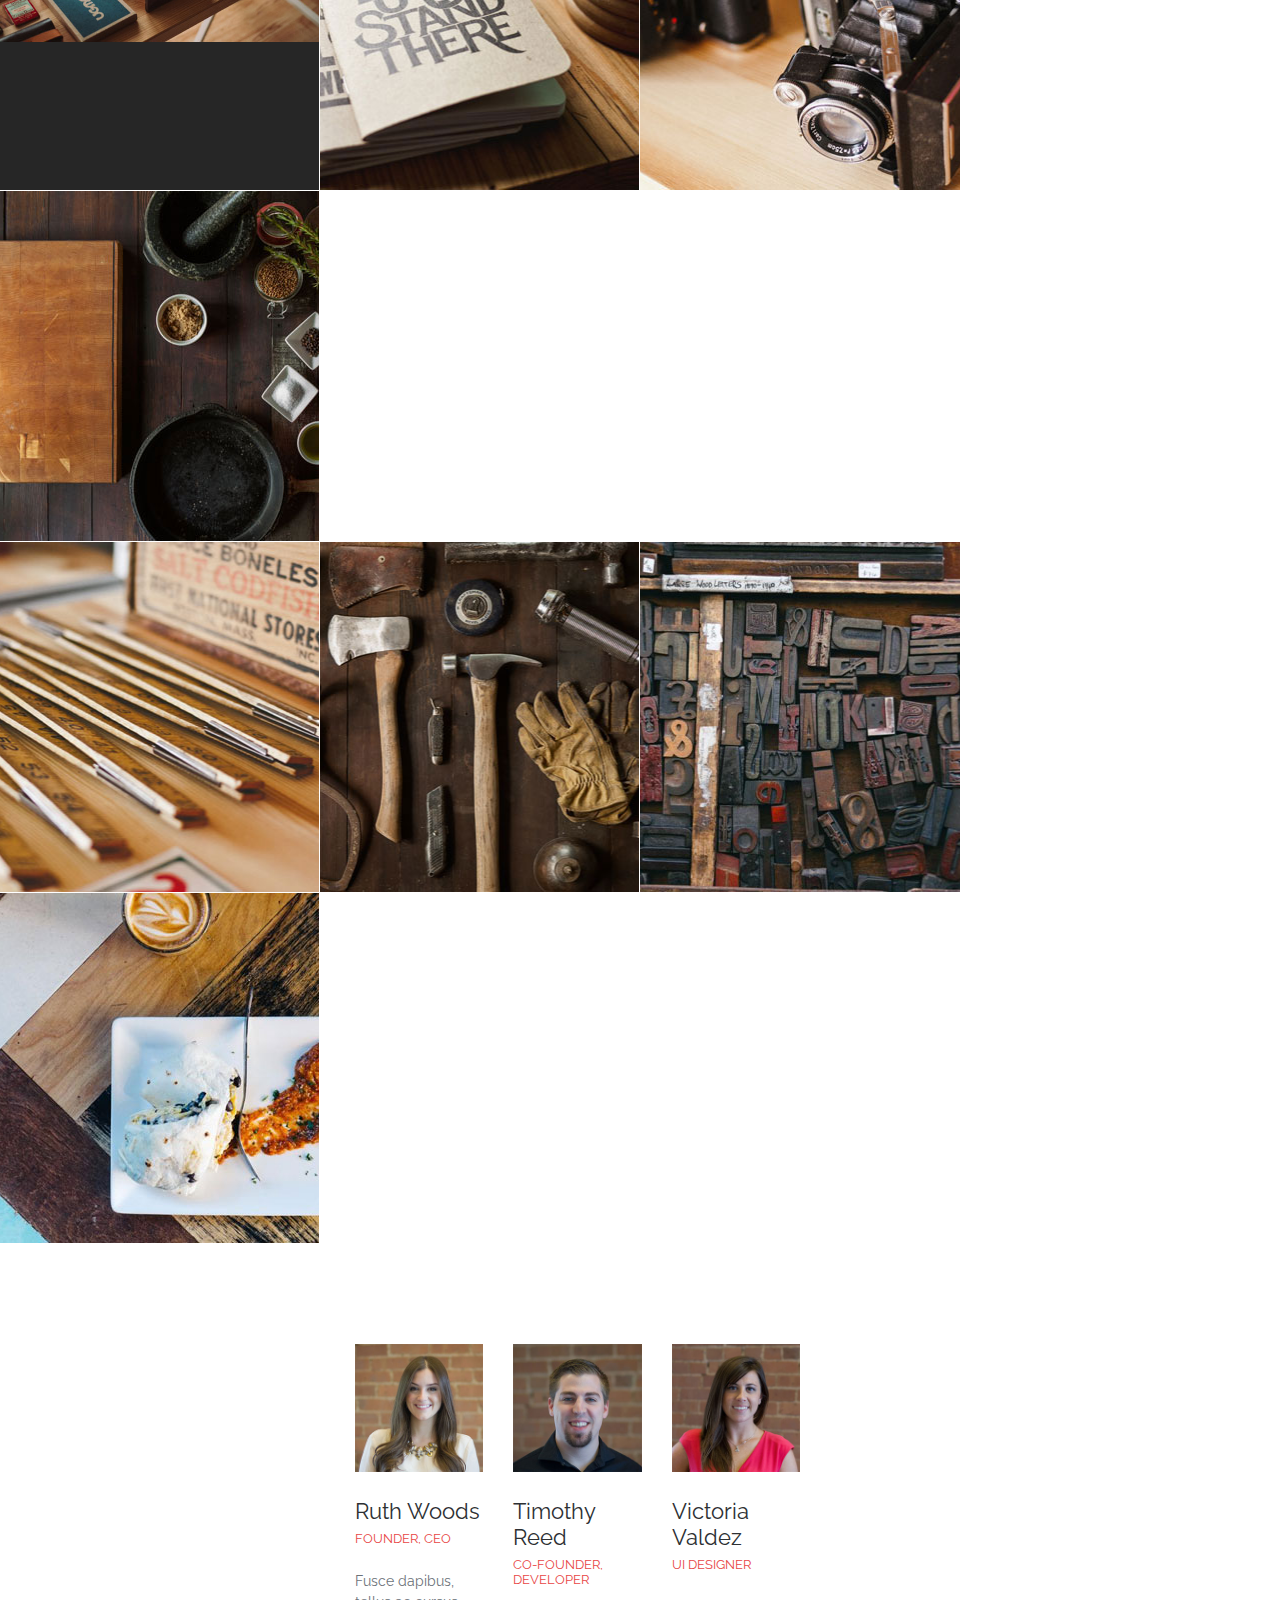
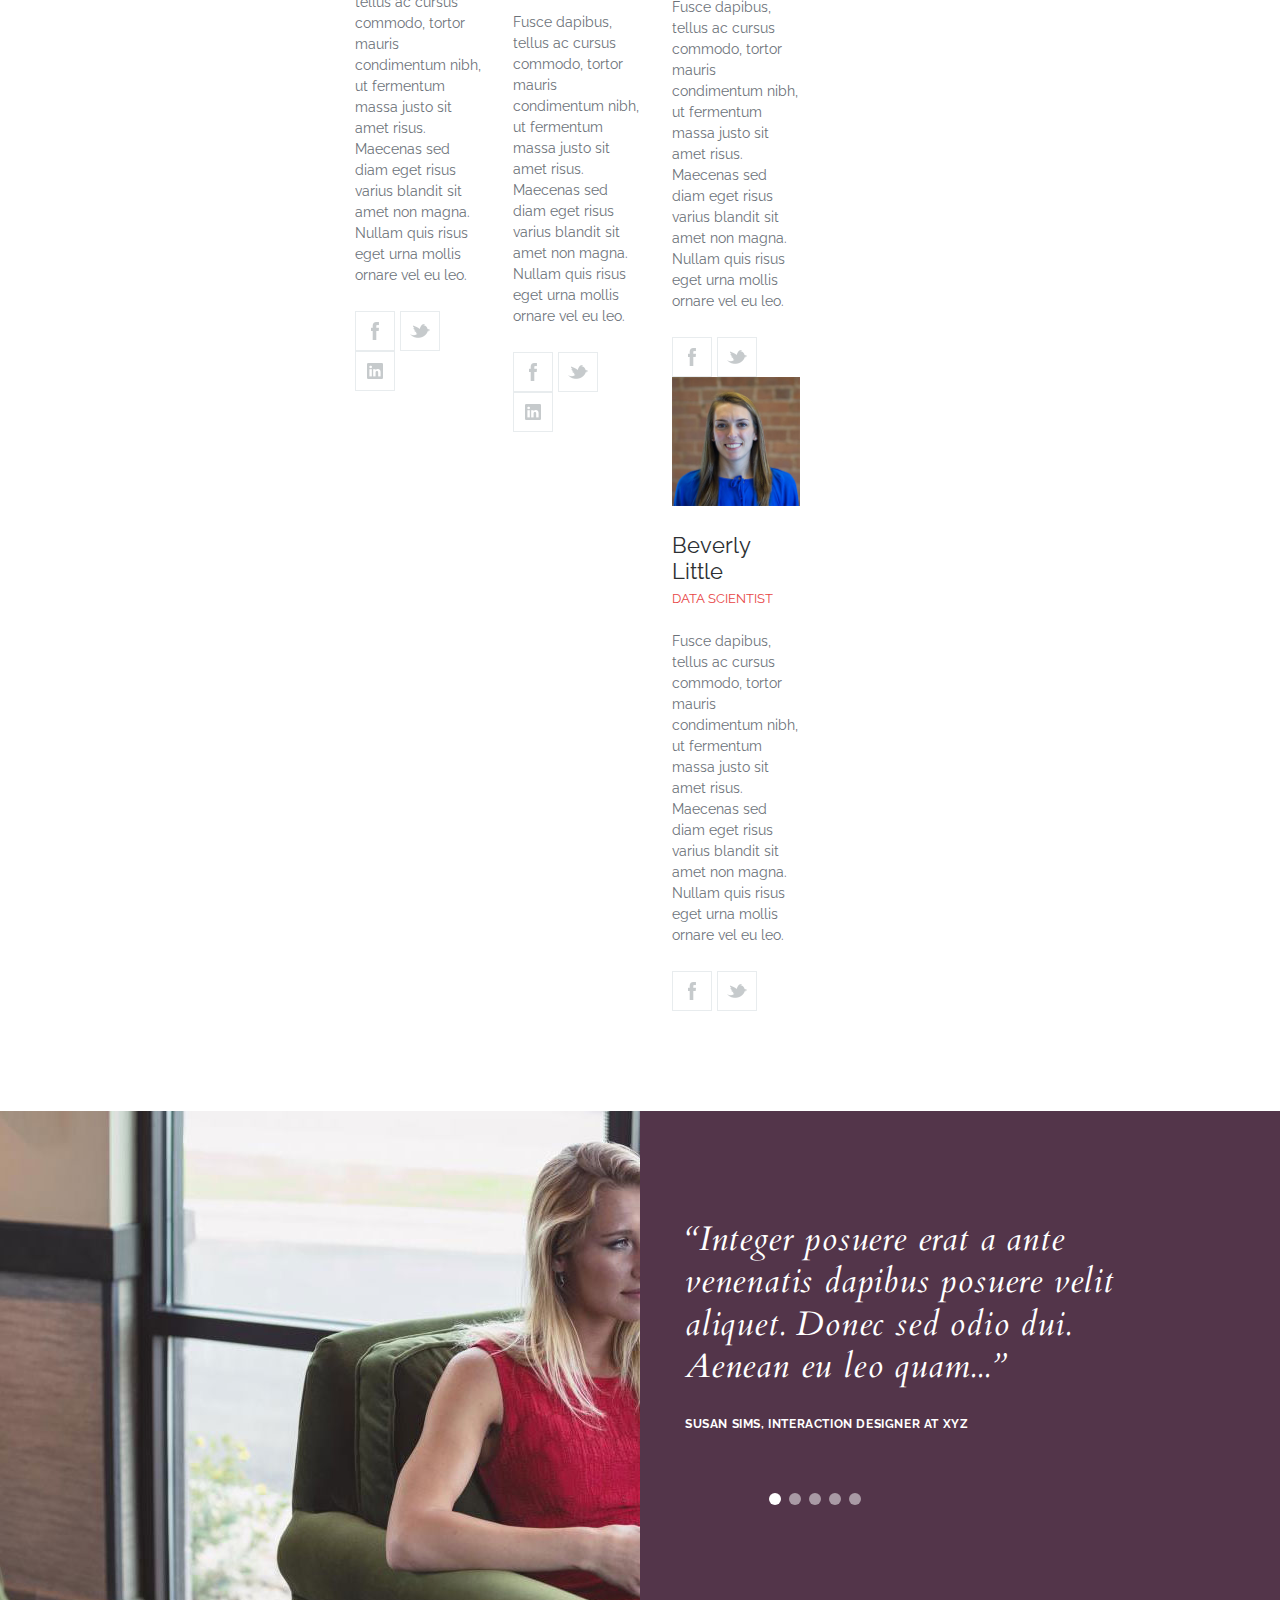
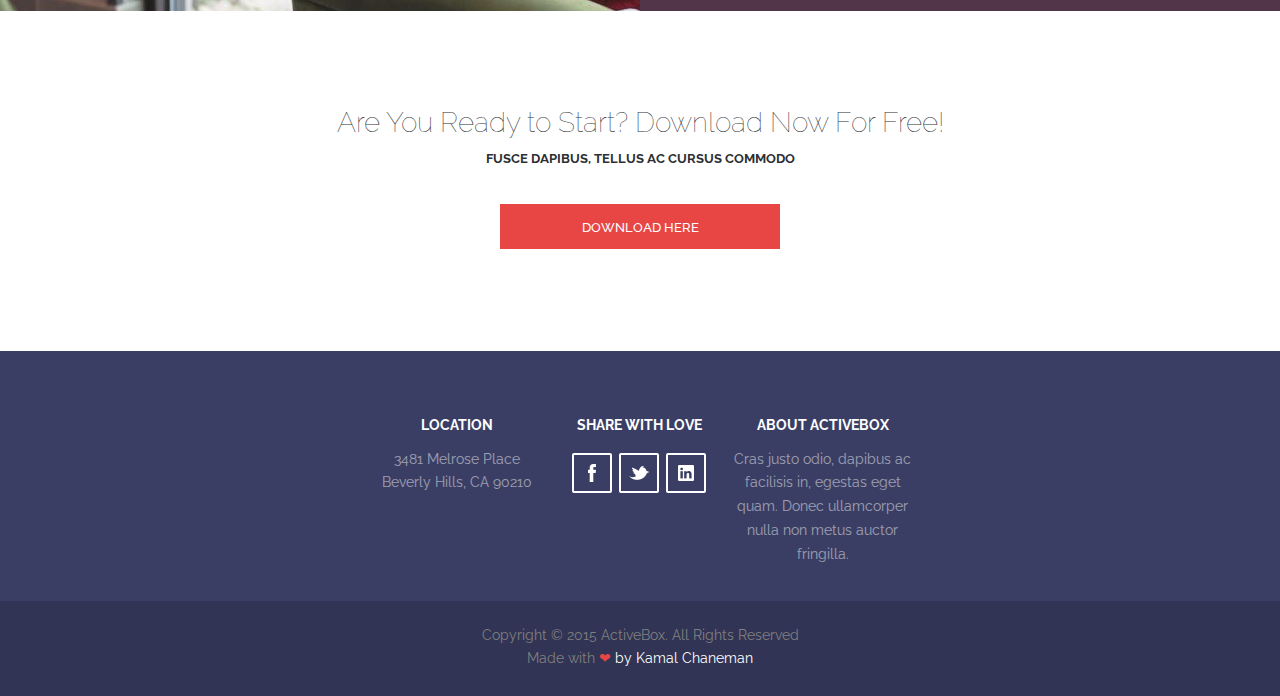
==== commit 21b7ca6f: "Update index.html" ====
--- a/task3/index.html
+++ b/task3/index.html
@@ -19,7 +19,7 @@
 				<div class="logo"><a href="#">
 					<img src="images/logo.png" width="189" height="24" alt="ACTIVE BOX"></a>
 				</div>
-				<nav class="clearfix">
+				<nav class="nav-menu clearfix">
 					<a href="#" id="pull"><img src="images/icon-navbar1.png" width="20" height="17" alt="xxxx"></a>
 					<ul class="clearfix">
 						<li class="li-menu mr0">
@@ -88,10 +88,13 @@
 		
 		<div id="work">
 			<ul>
-				<li class="li-work bg-01 ov-hidden">
-					<div class="text">
-						<h2>Project Name</h2>
-						<p>User Interface Design</p>
+				<li class="li-work ov-hidden">
+					<img src="images/image-01.jpg" class="image" alt="Image01" width="100%">
+					<div class="middle">
+						<div class="text">
+							<h2>Project Name</h2>
+							<p>User Interface Design</p>
+						</div>
 					</div>
 				</li>
 				<li class="li-work bg-02">
--- a/task3/css/style.css
+++ b/task3/css/style.css
@@ -49,8 +49,8 @@
 	width: 100%;
 	height: auto;
 	margin: 0 auto;
-	
-}
+}
+
 
 .ov-hidden{
 	overflow: hidden;
@@ -80,14 +80,67 @@
 	box-sizing: border-box;
 }
 
-.nav-menu{
+/*
+nav {
+	float: right;
+  height: 40px;
+ width: 100%;
+  position: relative;
+}
+nav ul {
+  padding: 0;
+ margin: 0 auto;
+ width: 600px;
+ height: 40px;
+}
+nav .li-menu {
+	display: inline;
+	float: right;
+	margin-right: 55px;
+}
+
+.li-menu p{
+	font-family: 'Raleway', sans-serif;
+	font-size: 13px;
+	color: #ffffff;
+	opacity: 75%;
+	font-weight: bold;
+}
+
+.li-menu a {
+	color: #ffffff;
+	display: inline-block;
+	width: 100px;
+	text-align: center;
+	text-decoration: none;
+	line-height: 40px;
+}
+nav a:hover, nav a:active {
+  background-color: #aeaeae;
+  color: #333;
+}
+nav a#pull {
+ display: none;
+}
+
+.mr0{
+	margin-right: 0 !important;
+}
+*/
+
+nav a#pull {
+	display: none;
+}
+
+nav{
 	float: right;
 	width: 600px;
 	padding: 43px 0;
 	box-sizing: border-box;
-}
-
-.nav-menu ul{
+	position: relative;
+}
+
+nav ul{
 	overflow: hidden;
 }
 
@@ -96,6 +149,7 @@
 	margin-right: 55px;
 }
 
+
 .mr0{
 	margin-right: 0 !important;
 }
@@ -110,14 +164,19 @@
 
 .li-menu p a{
 	color: #ffffff;
+	display: inline-block;
 	text-decoration: none;
-	
+	text-align: center;
+	line-height: 40px;
 }
 
 .li-menu p a:hover{
 	opacity: 0.6;
 	text-decoration: none;
 }
+
+
+
 
 .main-visual{
 	height: 650px;
@@ -336,7 +395,7 @@
 
 .li-team{
 	float: left;
-	width: 270px;
+	width: 22.5%;
 	height: auto;
 	margin-right: 30px;
 }
@@ -400,10 +459,7 @@
 	background: #53354a;
 	width: 50%;
 	height: 500px;
-	padding-left: 45px;
-	padding-top: 107px;
-	padding-bottom: 107px;
-	padding-right: 355px;
+	padding: 107px 335px 107px 45px;
 	box-sizing: border-box;
 }
 
@@ -595,3 +651,319 @@
 	color: #ffffff;
 }
 
+.li-team img {
+    max-width: 100%;
+    height: auto;
+}
+
+@media screen and (max-width: 1080px){
+	.wrap{
+		width: 1080px;
+		margin-left: auto;
+		margin-right: auto;
+	}
+	
+	.header{
+		padding: 0 35px;
+		box-sizing: border-box;
+	}
+	
+	#feature{
+		padding: 60px 35px;
+		box-sizing: border-box;
+	}
+	
+	.li-feature{
+		height: auto;
+		padding: 40px;
+		box-sizing: border-box;
+	}
+	
+	.li-work{
+		width: 49.8%;
+	}
+	
+	#team{
+		padding: 100px 35px;
+		box-sizing: border-box;
+	}
+	
+	.img-testi img{
+		width: 	781px;
+		height: 500px;
+		margin-left: -200px;
+	}
+	
+	.footer-cnt{
+		padding: 66px 45px;
+	box-sizing: border-box;
+	}
+	
+	.img-testi img{
+		max-width: auto;
+	}
+}
+
+@media screen and (max-width: 768px){
+	.wrap{
+		width: 768px;
+		margin-left: auto;
+		margin-right: auto;
+	}
+	
+	.header{
+		height: 640px;
+	}
+	
+	.logo img{
+		width: 169px;
+		height: 21px;
+	}
+	
+	.nav-menu{
+		width: 525px;
+	}
+	
+	.li-menu{
+		margin-right: 25px;
+	}
+	
+	.main-visual{
+		height: 540px;
+	}
+	
+	.main-visual h1{
+		font-size: 40px;
+	}
+	
+	.main-visual p{
+		font-size: 16px;
+	}
+	
+	#feature{
+		width: 100%;
+		height: auto;
+		padding: 35px;
+		box-sizing: border-box;
+	}
+	
+	.li-feature{
+		height: auto;
+		padding: 30px 20px;
+		box-sizing: border-box;
+	}
+	
+	.pb70{
+		padding-bottom: 0 !important;
+		box-sizing: border-box;
+	}
+	
+	.li-team {
+    	float: left;
+    	width: 37%;
+    	height: auto;
+    	margin-right: 45px;
+    	margin-left: 45px;
+	}
+	
+	#testimonial{
+		height: auto;
+	}
+	
+	.img-testi{
+		height: auto;
+	}
+	
+	.img-testi img{
+		width: 384px;
+		height: 246px;
+		margin-left: 0;
+	}
+	
+	.quotes-testi{
+		height: 246px;
+		padding: 30px;
+		box-sizing: border-box;
+	}
+	
+	.mySlides{
+		width: 100%;
+		margin: 0 auto;
+	}
+	
+	.mySlides q{
+		font-size: 22px;
+	}
+	
+	.mySlides .author{
+		font-size: 10px;
+		margin-top: 20px;
+	}
+	
+	.dot-container{
+		padding: 28px 0 0;
+   		box-sizing: border-box;
+	}
+	
+	.copyright{
+		padding: 23px 35px;
+    	box-sizing: border-box;
+	}
+	
+}
+/*☰*/
+@media screen and (max-width: 320px){ 
+	.wrap{
+		width: 320px;
+		margin-left: auto;
+		margin-right: auto;
+	}
+	
+	.header{
+		height: 530px;
+		padding: 0 20px;
+		box-sizing: border-box;
+	}
+	
+	.top{
+		height: 60px;
+	}
+	
+	.logo{
+		padding: 23px 0;
+		box-sizing: border-box;
+	}
+	
+	.logo img{
+		width: 139px;
+		height: 18px;
+	}
+	
+	nav {
+		float: right;
+		width: 50px;
+		height: auto;
+		border-bottom: 0;
+		padding: 13px 0;
+		box-sizing: border-box;
+    }
+	
+	nav ul {
+		width: 100%;
+		display: none;
+		height: auto;
+	}
+	nav .li-menu {
+		width: 100%;
+		float: none;
+		display: block;
+		background: #ffffff;
+    }
+	nav .li-menu a {
+		border-bottom: 1px solid #f0f0f0;
+		border-right: 1px solid #f0f0f0;
+	}
+	nav a {
+		text-align: left;
+		width: 100%;
+		text-indent: 25px;
+		color: #333333;
+	}
+	nav a#pull {
+		display: block;
+		width: 100%;
+		position: relative;
+		color: #ffffff;
+		padding: 10px 0;
+		box-sizing: border-box;
+
+	}
+	nav a#pull:after {
+		content:"";
+		width: 20px;
+		height: 20px;
+		display: inline-block;
+		position: absolute;
+		right: 10px;
+		top: 10px;
+	}
+	
+	.main-visual h1{
+		font-size: 28px;
+		padding-top: 45px;
+		box-sizing: border-box;
+	}
+	
+	.main-visual p {
+		font-size: 15px;
+	}
+	
+	.li-feature{
+		width: 100%;
+	}
+	
+	.li-work{
+		width: 99.8%;
+	}
+	
+	.li-team{
+		width: 90%;
+		margin-right: 20px;
+		margin-left: 10px;		
+	}
+	
+	.img-testi{
+		width: 99%;
+	}
+	
+	.img-testi img{
+		margin-left: -50px;
+	}
+	
+	.quotes-testi{
+		width: 99%;
+	}
+	
+	.mySlides q {
+    	font-size: 20px;
+	}
+	
+	.mySlides .author {
+    	font-size: 9px;
+	}
+	
+	#download h2 {
+		font-size: 22px;
+	}
+	
+	#download p {
+		font-size: 10px;
+	}
+	
+	.footer-cnt{
+		height: auto;
+		padding: 35px 45px;
+		box-sizing: border-box;
+	}
+	
+	.li-footer-cnt{
+		width: 99%;
+		padding-bottom: 40px;
+		box-sizing: border-box;
+	}
+	
+	.pb0{
+		padding-bottom: 0 !important;
+		box-sizing: border-box;
+	}
+	
+	.copyright {
+    	padding: 23px 25px;
+    	box-sizing: border-box;
+	}
+	
+	.copyright p {
+		font-size: 12px;
+	}
+	
+}
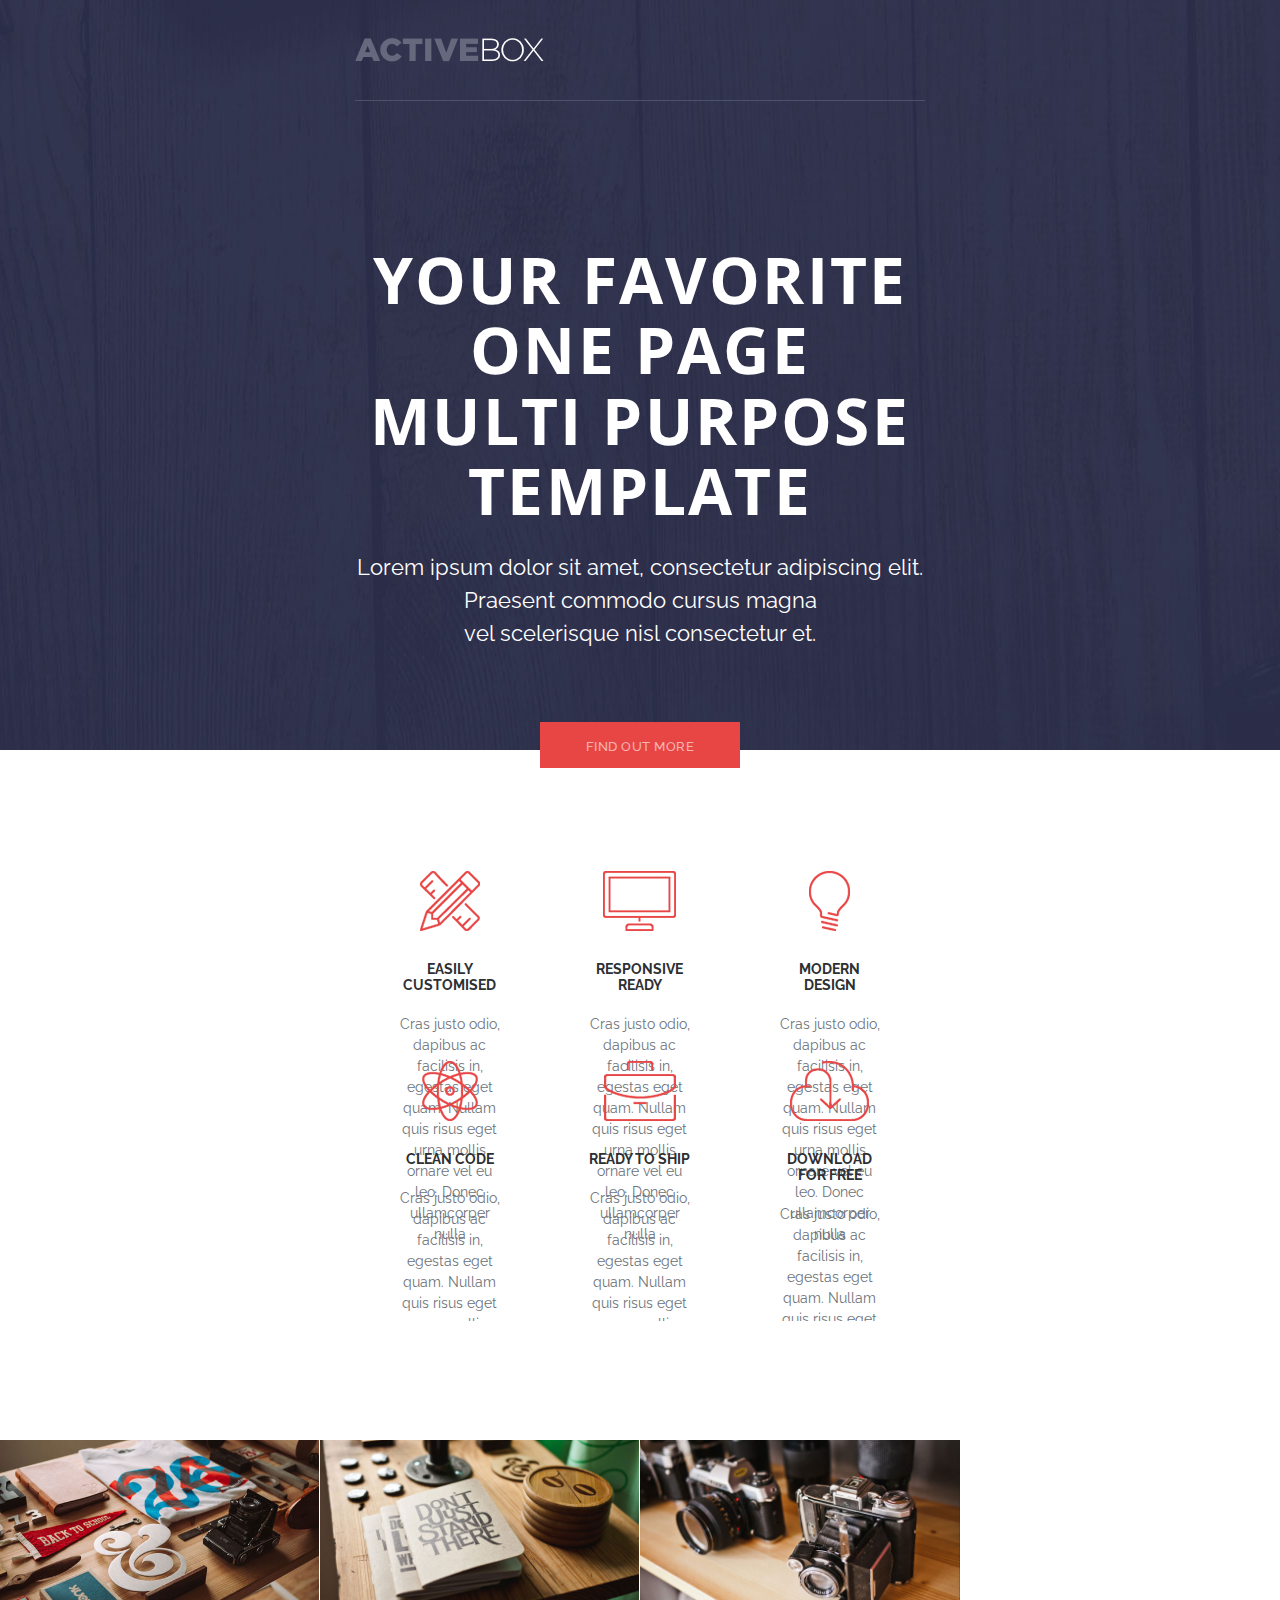
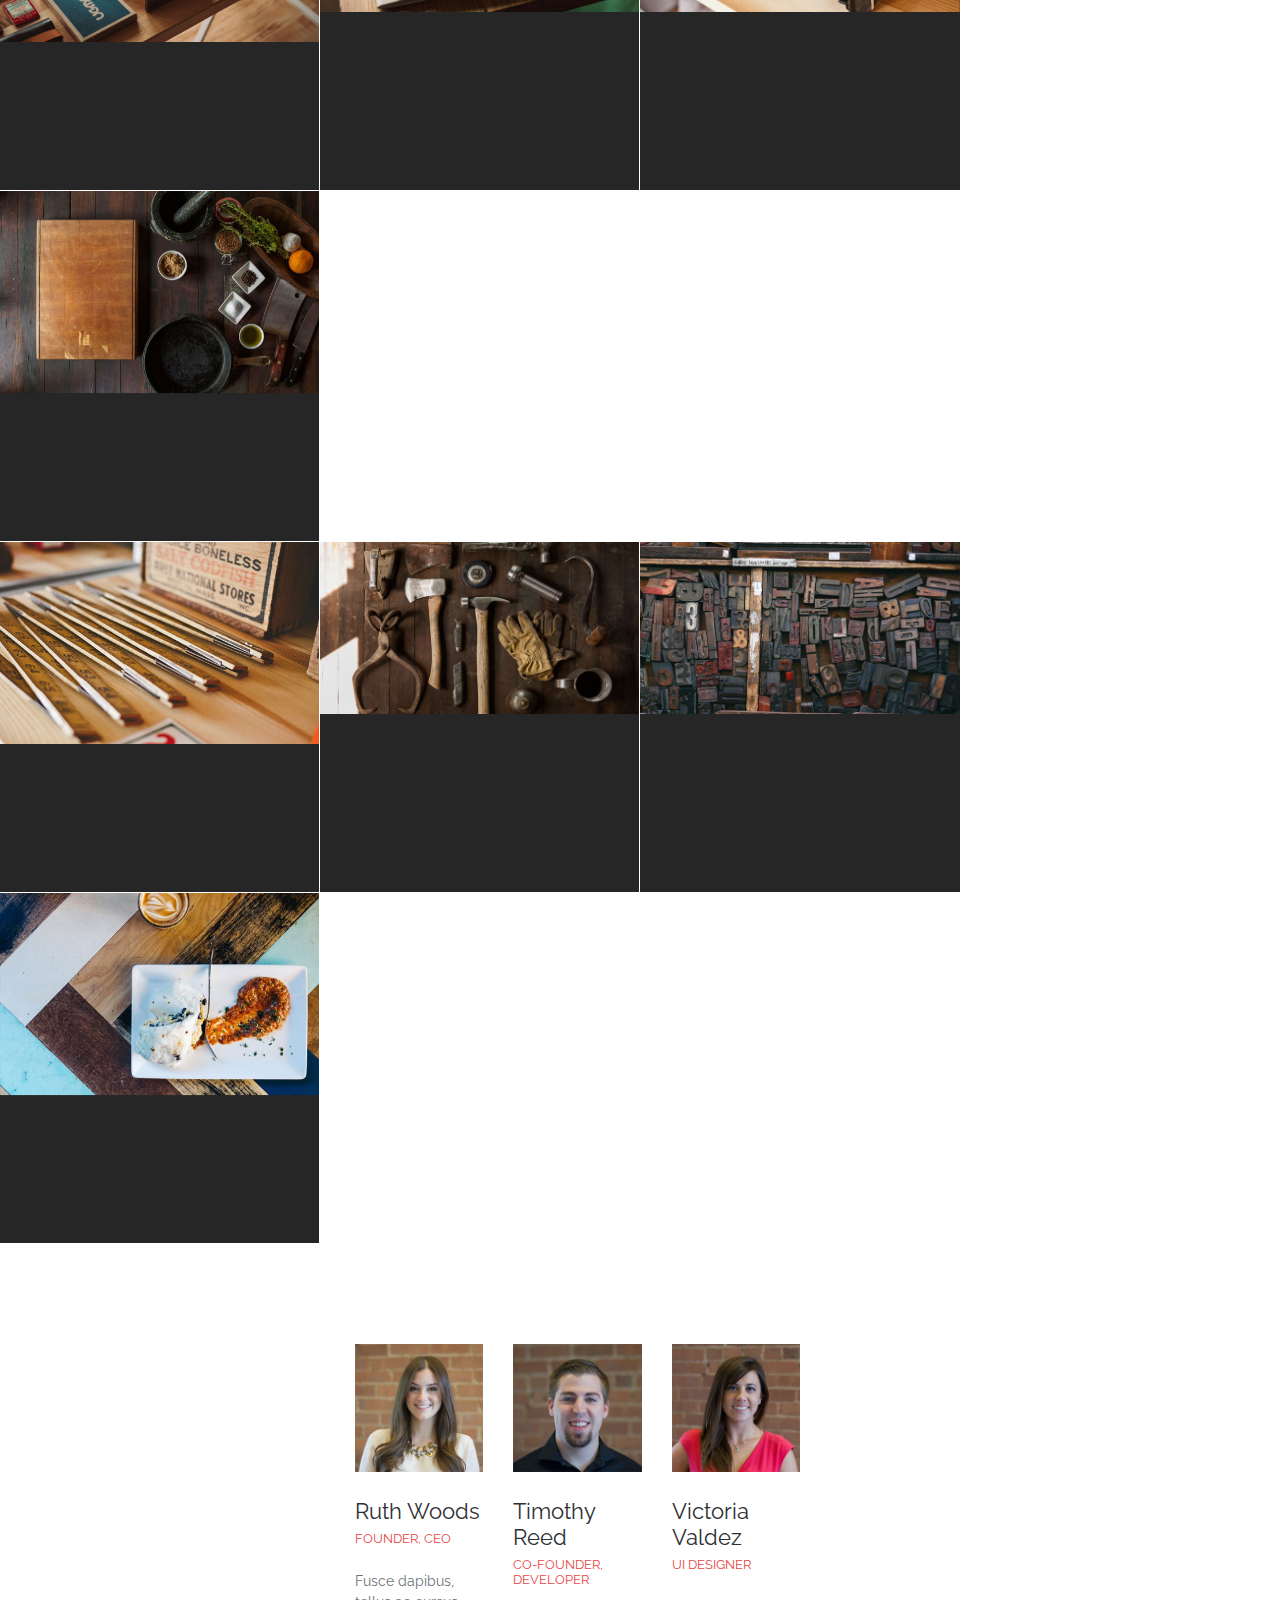
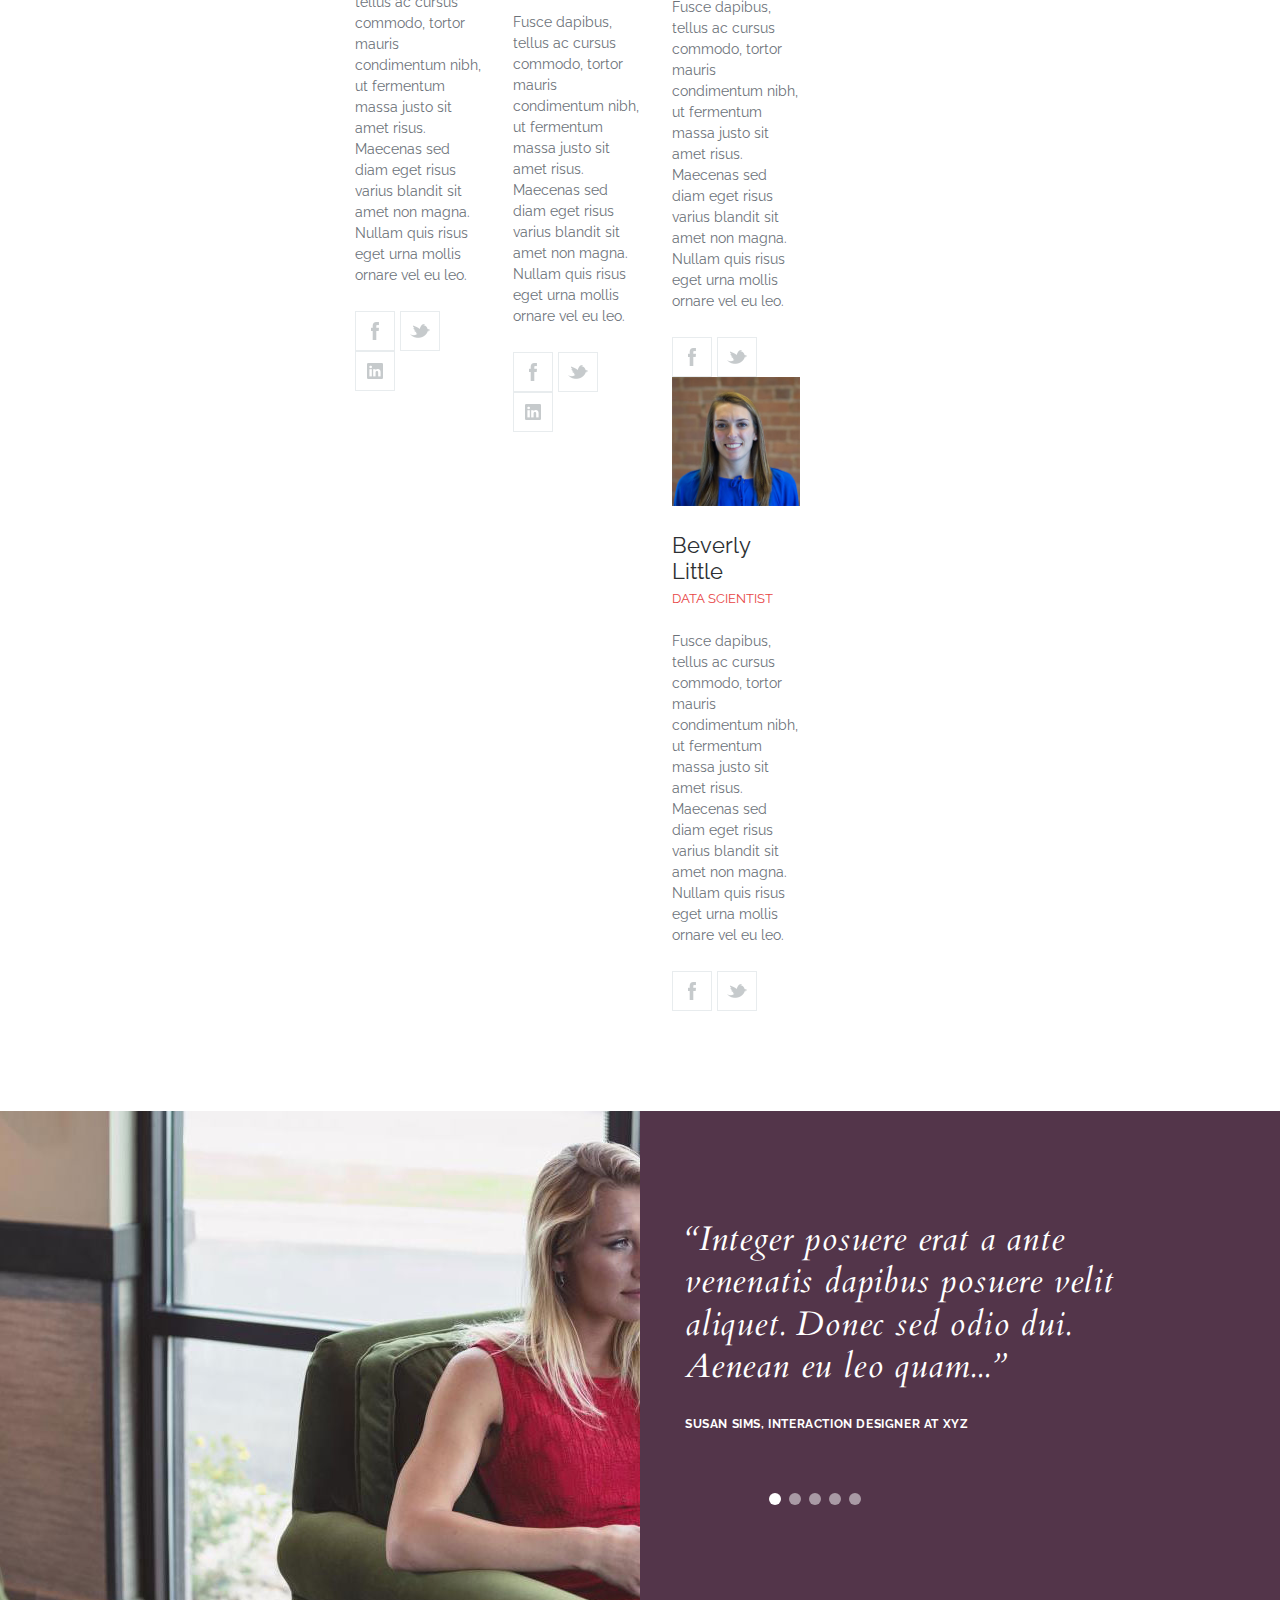
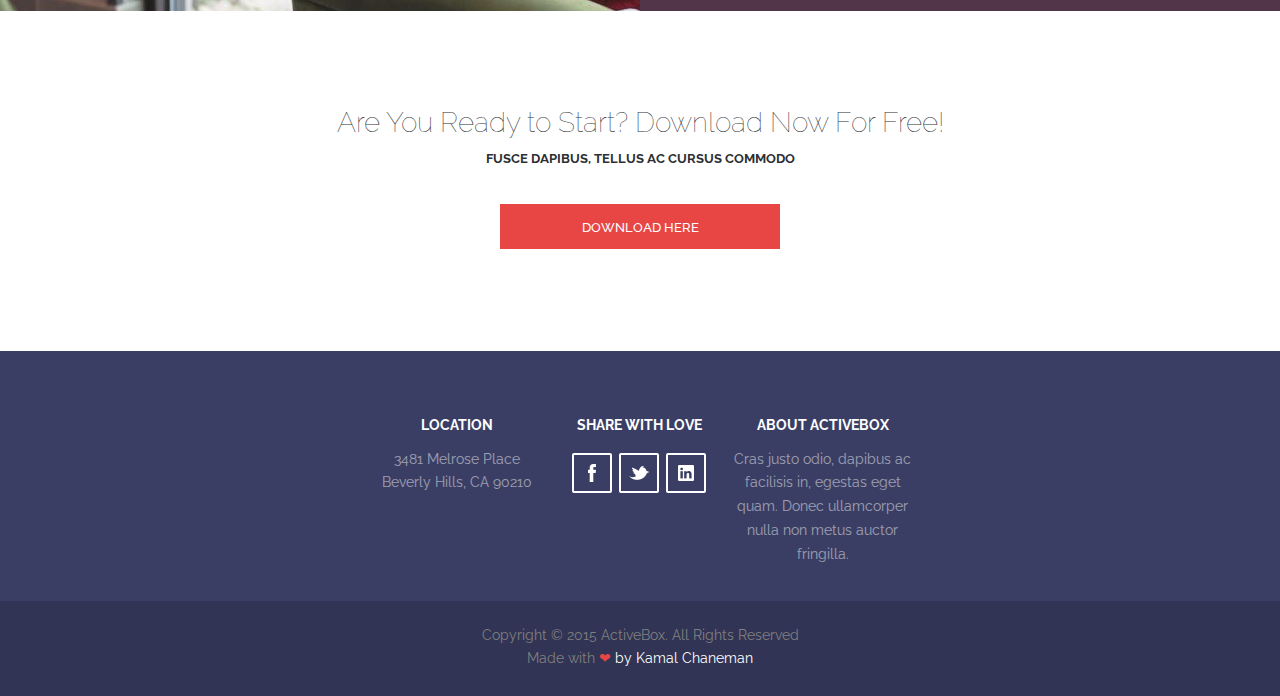
==== commit edda2534: "Update index.html" ====
--- a/task3/index.html
+++ b/task3/index.html
@@ -89,56 +89,77 @@
 		<div id="work">
 			<ul>
 				<li class="li-work ov-hidden">
-					<img src="images/image-01.jpg" class="image" alt="Image01" width="100%">
-					<div class="middle">
-						<div class="text">
-							<h2>Project Name</h2>
-							<p>User Interface Design</p>
-						</div>
-					</div>
-				</li>
-				<li class="li-work bg-02">
-					<div class="text">
-						<h2>Project Name</h2>
-						<p>User Interface Design</p>
-					</div>
-				</li>
-				<li class="li-work bg-03">
-					<div class="text">
-						<h2>Project Name</h2>
-						<p>User Interface Design</p>
-					</div>
-				</li>
-				<li class="li-work bg-04">
-					<div class="text">
-						<h2>Project Name</h2>
-						<p>User Interface Design</p>
+					<img src="images/image-01.jpg" class="image" alt="Image01">
+					<div class="middle">
+						<div class="text">
+							<h2>Project Name</h2>
+							<p>User Interface Design</p>
+						</div>
+					</div>
+				</li>
+				<li class="li-work">
+					<img src="images/image-02.jpg" class="image" alt="Image01">
+					<div class="middle">
+						<div class="text">
+							<h2>Project Name</h2>
+							<p>User Interface Design</p>
+						</div>
+					</div>
+				</li>
+				<li class="li-work">
+					<img src="images/image-03.jpg" class="image" alt="Image01">
+					<div class="middle">
+						<div class="text">
+							<h2>Project Name</h2>
+							<p>User Interface Design</p>
+						</div>
+					</div>
+				</li>
+				<li class="li-work">
+					<img src="images/image-04.jpg" class="image" alt="Image01">
+					<div class="middle">
+						<div class="text">
+							<h2>Project Name</h2>
+							<p>User Interface Design</p>
+						</div>
 					</div>
 				</li>
 			</ul>
 			<ul>
-				<li class="li-work bg-05">
-					<div class="text">
-						<h2>Project Name</h2>
-						<p>User Interface Design</p>
-					</div>
-				</li>
-				<li class="li-work bg-06">
-					<div class="text">
-						<h2>Project Name</h2>
-						<p>User Interface Design</p>
-					</div>
-				</li>
-				<li class="li-work bg-07">
-					<div class="text">
-						<h2>Project Name</h2>
-						<p>User Interface Design</p>
-					</div>
-				</li>
-				<li class="li-work bg-08">
-					<div class="text">
-						<h2>Project Name</h2>
-						<p>User Interface Design</p>
+				<li class="li-work">
+					<img src="images/image-05.jpg" class="image" alt="Image01">
+					<div class="middle">
+						<div class="text">
+							<h2>Project Name</h2>
+							<p>User Interface Design</p>
+						</div>
+					</div>
+				</li>
+				<li class="li-work">
+					<img src="images/image-06.jpg" class="image" alt="Image01">
+					<div class="middle">
+						<div class="text">
+							<h2>Project Name</h2>
+							<p>User Interface Design</p>
+						</div>
+					</div>
+				</li>
+				<li class="li-work">
+					<img src="images/image-07.jpg" class="image" alt="Image01">
+					<div class="middle">
+						<div class="text">
+							<h2>Project Name</h2>
+							<p>User Interface Design</p>
+						</div>
+					</div>
+				</li>
+				<li class="li-work">
+					<img src="images/image-08.jpg" class="image" alt="Image01">
+					<div class="middle">
+						<div class="text">
+							<h2>Project Name</h2>
+							<p>User Interface Design</p>
+						</div>
 					</div>
 				</li>
 			</ul>
--- a/task3/css/style.css
+++ b/task3/css/style.css
@@ -128,19 +128,19 @@
 }
 */
 
-nav a#pull {
+.nav-menu a#pull {
 	display: none;
 }
 
-nav{
+.nav-menu{
 	float: right;
 	width: 600px;
-	padding: 43px 0;
+	padding: 34px 0;
 	box-sizing: border-box;
 	position: relative;
 }
 
-nav ul{
+.nav-menu ul{
 	overflow: hidden;
 }
 
@@ -296,6 +296,35 @@
 	margin-bottom: 1px;
 	box-sizing: border-box;
     background: #262626;
+	position: relative;
+}
+
+.image {
+  opacity: 1;
+  display: block;
+  width: 100%;
+  height: auto;
+  transition: .5s ease;
+  backface-visibility: hidden;
+}
+
+.middle {
+  transition: .5s ease;
+  opacity: 0;
+  position: absolute;
+  top: 50%;
+  left: 50%;
+  transform: translate(-50%, -50%);
+  -ms-transform: translate(-50%, -50%);
+  text-align: center;
+}
+
+.li-work:hover .image {
+  opacity: 0.3;
+}
+
+.li-work:hover .middle {
+  opacity: 1;
 }
 
 .li-work .text {
@@ -722,6 +751,8 @@
 	
 	.nav-menu{
 		width: 525px;
+		padding: 30px 0;
+	    box-sizing: border-box;
 	}
 	
 	.li-menu{
@@ -839,7 +870,7 @@
 		height: 18px;
 	}
 	
-	nav {
+	.nav-menu {
 		float: right;
 		width: 50px;
 		height: auto;
@@ -848,28 +879,28 @@
 		box-sizing: border-box;
     }
 	
-	nav ul {
+	.nav-menu ul {
 		width: 100%;
 		display: none;
 		height: auto;
 	}
-	nav .li-menu {
+	.nav-menu .li-menu {
 		width: 100%;
 		float: none;
 		display: block;
 		background: #ffffff;
     }
-	nav .li-menu a {
+	.nav-menu .li-menu a {
 		border-bottom: 1px solid #f0f0f0;
 		border-right: 1px solid #f0f0f0;
 	}
-	nav a {
+	.nav-menu a {
 		text-align: left;
 		width: 100%;
 		text-indent: 25px;
 		color: #333333;
 	}
-	nav a#pull {
+	.nav-menu a#pull {
 		display: block;
 		width: 100%;
 		position: relative;
@@ -878,7 +909,7 @@
 		box-sizing: border-box;
 
 	}
-	nav a#pull:after {
+	.nav-menu a#pull:after {
 		content:"";
 		width: 20px;
 		height: 20px;
